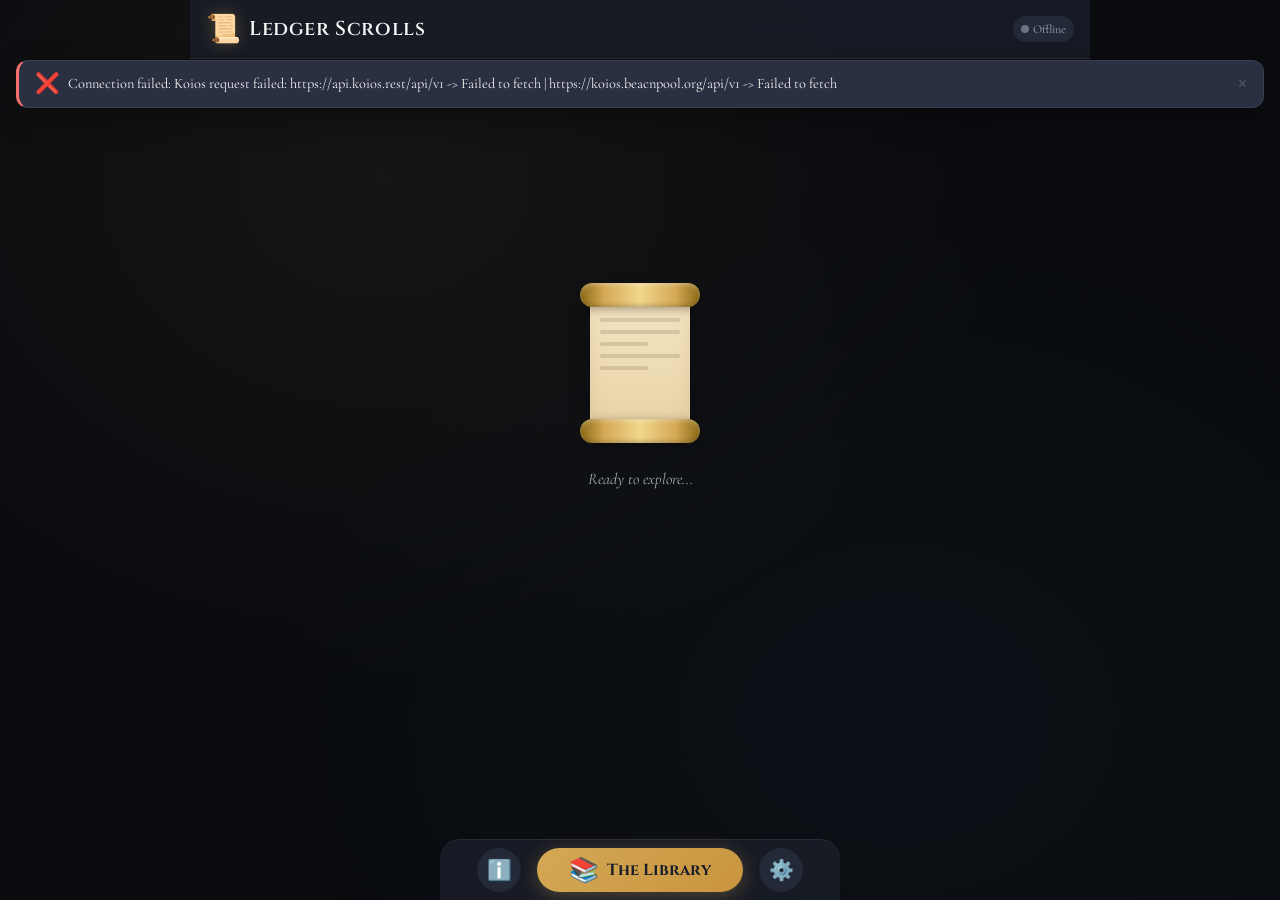
==== index.html @ 908ff8e0 "Merge pull request #8 from BEACNpool/claude/audit-ledger-scrolls-pgz8R Improve accessibility, UX pol" ====
<!DOCTYPE html>
<html lang="en">
<head>
    <meta charset="UTF-8">
    <meta name="viewport" content="width=device-width, initial-scale=1.0, user-scalable=no">
    <meta name="theme-color" content="#0a0c10">
    <meta name="apple-mobile-web-app-capable" content="yes">
    <meta name="apple-mobile-web-app-status-bar-style" content="black-translucent">
    <title>Ledger Scrolls</title>
    <link rel="preconnect" href="https://fonts.googleapis.com">
    <link rel="preconnect" href="https://fonts.gstatic.com" crossorigin>
    <link href="https://fonts.googleapis.com/css2?family=Cinzel:wght@400;600;700&family=Cormorant+Garamond:ital,wght@0,400;0,600;1,400&family=JetBrains+Mono:wght@400;500&display=swap" rel="stylesheet">
    <link rel="stylesheet" href="css/styles.css?v=mobile-3">
    <link rel="icon" href="data:image/svg+xml,<svg xmlns='http://www.w3.org/2000/svg' viewBox='0 0 100 100'><text y='.9em' font-size='90'>📜</text></svg>">
</head>
<body>
    <!-- Animated Background -->
    <div class="background-animation">
        <div class="particles" id="particles"></div>
        <div class="gradient-overlay"></div>
    </div>

    <!-- Main Application -->
    <div class="app-container">
        <!-- Compact Header -->
        <header class="header">
            <div class="logo-section" id="logoSection">
                <div class="logo-icon">📜</div>
                <div class="logo-text">
                    <h1>Ledger Scrolls</h1>
                </div>
            </div>
            <div class="connection-pill" id="connectionPill">
                <span class="status-dot disconnected" id="statusDot"></span>
                <span class="status-text" id="statusText">Offline</span>
            </div>
        </header>

        <!-- Main Viewer Area -->
        <main class="viewer-area">
            <!-- Scroll Title Bar (when viewing) -->
            <div class="scroll-title-bar" id="scrollTitleBar">
                <button class="btn-back" id="backBtn" aria-label="Go back">
                    <span>←</span>
                </button>
                <h2 id="viewerTitle">Select a Scroll</h2>
                <div class="title-actions">
                    <button class="btn-icon" id="downloadBtn" title="Download" aria-label="Download scroll" disabled>💾</button>
                    <button class="btn-icon" id="verifyBtn" title="Verify" aria-label="Verify integrity" disabled>🔐</button>
                </div>
            </div>

            <!-- Loading State with Scroll Animation -->
            <div class="viewer-loading" id="viewerLoading">
                <div class="scroll-animation">
                    <div class="scroll-paper">
                        <div class="scroll-content-preview">
                            <div class="scroll-line"></div>
                            <div class="scroll-line"></div>
                            <div class="scroll-line short"></div>
                            <div class="scroll-line"></div>
                            <div class="scroll-line short"></div>
                        </div>
                    </div>
                    <div class="scroll-roller top"></div>
                    <div class="scroll-roller bottom"></div>
                </div>
                <p class="loading-text" id="loadingText">Ready to explore...</p>
                
                <!-- Page Counter / Progress -->
                <div class="scroll-progress" id="scrollProgress">
                    <div class="progress-pages" id="progressPages">
                        <span class="current-page">0</span>
                        <span class="page-divider">/</span>
                        <span class="total-pages">0</span>
                    </div>
                    <div class="progress-track">
                        <div class="progress-fill" id="progressFill"></div>
                    </div>
                    <div class="progress-status" id="progressStatus">Waiting...</div>
                </div>
            </div>

            <!-- Content Display -->
            <div class="viewer-content" id="viewerContent">
                <!-- Content will be injected here -->
            </div>

            <!-- Scroll Metadata (collapsible) -->
            <div class="scroll-metadata" id="scrollMetadata">
                <div class="metadata-toggle" id="metadataToggle">
                    <span>Details</span>
                    <span class="toggle-arrow">▼</span>
                </div>
                <div class="metadata-content" id="metadataContent">
                    <!-- Metadata will be populated by JS -->
                </div>
            </div>
        </main>

        <!-- Bottom Navigation -->
        <nav class="bottom-nav">
            <button class="nav-btn nav-btn-secondary" id="aboutBtn" title="About" aria-label="About Ledger Scrolls">
                <span class="nav-icon">ℹ️</span>
            </button>
            <button class="nav-btn nav-btn-primary" id="libraryBtn">
                <span class="nav-icon">📚</span>
                <span class="nav-label">The Library</span>
            </button>
            <button class="nav-btn nav-btn-secondary" id="settingsBtn" title="Settings" aria-label="Open settings">
                <span class="nav-icon">⚙️</span>
            </button>
        </nav>
    </div>

    <!-- Library Drawer -->
    <div class="drawer" id="libraryDrawer">
        <div class="drawer-backdrop"></div>
        <div class="drawer-content">
            <div class="drawer-header">
                <h3>📚 The Library</h3>
                <button class="btn-icon drawer-close" data-close="libraryDrawer" aria-label="Close library">✕</button>
            </div>
            <div class="drawer-body">
                <!-- Search -->
                <div class="search-box">
                    <input type="text" class="search-input" id="searchScrolls" placeholder="Search scrolls..." aria-label="Search scrolls">
                </div>
                
                <!-- Categories -->
                <div class="category-chips" id="scrollCategories">
                    <!-- Categories will be populated by JS -->
                </div>
                
                <!-- Scroll List -->
                <div class="scroll-list" id="scrollGrid">
                    <!-- Scrolls will be populated by JS -->
                </div>
                
                <!-- Custom Scroll -->
                <button class="btn btn-outline btn-block" id="customScrollBtn">
                    🔧 Load Custom Scroll
                </button>
            </div>
        </div>
    </div>

    <!-- Settings Drawer -->
    <div class="drawer" id="settingsDrawer">
        <div class="drawer-backdrop"></div>
        <div class="drawer-content">
            <div class="drawer-header">
                <h3>⚙️ Settings</h3>
                <button class="btn-icon drawer-close" data-close="settingsDrawer" aria-label="Close settings">✕</button>
            </div>
            <div class="drawer-body">
                <!-- Connection (Koios-only) -->
                <div class="settings-section">
                    <h4>🔗 Connection</h4>
                    <p class="help-text">This viewer is <strong>Koios-first</strong> by design. No node/relay required.</p>
                </div>

                <!-- Blockfrost Failover (optional) -->
                <div class="settings-section" id="blockfrostSettings">
                    <h4>🔑 Blockfrost Failover (optional)</h4>
                    <div class="input-row">
                        <input type="password" id="apiKeyInput" placeholder="mainnetXXX...">
                        <button class="btn btn-sm" id="saveApiKey">Save</button>
                    </div>
                    <p class="help-text">Only used if Koios is unavailable or missing datum fields.</p>
                </div>

                <!-- Registry (DNS for Scrolls) -->
                <div class="settings-section">
                    <h4>📚 Registry (DNS for Scrolls)</h4>
                    <div class="form-group">
                        <label style="display:block; margin-bottom:6px; opacity:0.8;">Public Head (default)</label>
                        <input type="text" id="registryHeadInput" placeholder="<txhash>#<ix>" style="width:100%;" required />
                        <p class="help-text">This is the trust anchor. Forks are allowed — readers choose which head to follow.</p>
                    </div>
                    <div class="form-group">
                        <label style="display:block; margin-bottom:6px; opacity:0.8;">Private Heads (optional, one per line)</label>
                        <textarea id="privateHeadsInput" rows="3" placeholder="<txhash>#<ix>\n<txhash>#<ix>" style="width:100%; resize:vertical;"></textarea>
                        <p class="help-text">Private heads override public on name collisions. Perfect for company/private libraries.</p>
                    </div>
                    <button class="btn btn-primary btn-block" id="loadLibraryBtn">Confirm & Load Library</button>
                </div>

                <!-- Koios Proxy -->
                <div class="settings-section">
                    <h4>🛰️ Koios Proxy (optional)</h4>
                    <div class="input-row">
                        <input type="text" id="koiosProxyInput" placeholder="https://proxy.example.com/api/v1">
                        <button class="btn btn-sm" id="saveKoiosProxy">Save</button>
                    </div>
                    <p class="help-text" id="koiosProxyStatus">Current: (none)</p>
                </div>

                <!-- Theme -->
                <div class="settings-section">
                    <h4>🎨 Theme</h4>
                    <div class="theme-pills">
                        <button class="theme-pill active" data-theme="dark">🌙 Dark</button>
                        <button class="theme-pill" data-theme="light">☀️ Light</button>
                        <button class="theme-pill" data-theme="parchment">📜 Parchment</button>
                    </div>
                </div>
            </div>
        </div>
    </div>

    <!-- About Drawer -->
    <div class="drawer" id="aboutDrawer">
        <div class="drawer-backdrop"></div>
        <div class="drawer-content">
            <div class="drawer-header">
                <h3>📜 About</h3>
                <button class="btn-icon drawer-close" data-close="aboutDrawer" aria-label="Close about">✕</button>
            </div>
            <div class="drawer-body">
                <div class="about-hero">
                    <div class="about-icon">📜</div>
                    <h2>Ledger Scrolls</h2>
                    <p class="about-tagline">A Library That Cannot Burn</p>
                </div>
                
                <blockquote class="philosophy-quote">
                    "In the digital age, true knowledge must be unstoppable."
                </blockquote>
                
                <div class="about-section">
                    <h4>What is this?</h4>
                    <p>A viewer for <strong>immutable documents</strong> stored on the Cardano blockchain. Once published, scrolls exist forever—as long as Cardano exists.</p>
                </div>
                
                <div class="about-section">
                    <h4>Design Principles</h4>
                    <ul class="check-list">
                        <li>✅ No chain indexing required</li>
                        <li>✅ No centralized gatekeepers</li>
                        <li>✅ No "download the whole chain"</li>
                        <li>✅ Forever-readable by design</li>
                    </ul>
                </div>
                
                <div class="about-section">
                    <h4>🎬 Featured</h4>
                    <p><a href="first-video.html" style="color: var(--color-accent-primary);">The First Video on Cardano</a> — Watch history unfold as the first video stored entirely on-chain plays in your browser.</p>
                </div>
                
                <div class="about-section">
                    <h4>⚖️ The Constitution</h4>
                    <p><a href="constitution.html" style="color: var(--color-accent-primary);">Read the Cardano Constitution</a> — The founding governance document, fetched directly from on-chain storage and cryptographically verified.</p>
                </div>
                
                <div class="about-section">
                    <h4>📖 The Holy Bible</h4>
                    <p><a href="bible.html" style="color: var(--color-accent-primary);">Read the Sacred Scripture</a> — The complete World English Bible: 66 books, 1,189 chapters — ~3,500 years of history preserved forever on-chain.</p>
                </div>
                
                <div class="about-footer">
                    <p>Built with ❤️ by <a href="https://x.com/BEACNpool" target="_blank">@BEACNpool</a></p>
                    <p><a href="https://github.com/BEACNpool/ledger-scrolls" target="_blank">GitHub</a> • MIT License</p>
                    <p style="margin-top: 12px; font-size: 0.7rem;"><a href="preview.html" style="color: var(--color-text-muted); opacity: 0.45; text-decoration: none;" title="Experimental — Requires Blockfrost API Key">🧪 Preview Testnet</a></p>
                </div>
            </div>
        </div>
    </div>

    <!-- Custom Scroll Modal -->
    <div class="modal" id="customScrollModal">
        <div class="modal-backdrop"></div>
        <div class="modal-content">
            <div class="modal-header">
                <h3>🔧 Load Custom Scroll</h3>
                <button class="btn-icon modal-close" data-close="customScrollModal" aria-label="Close">✕</button>
            </div>
            <div class="modal-body">
                <div class="tabs">
                    <button class="tab-btn active" data-tab="standard">Standard</button>
                    <button class="tab-btn" data-tab="legacy">Legacy</button>
                </div>
                
                <div class="tab-content active" id="tab-standard">
                    <div class="form-group">
                        <label>Lock Address</label>
                        <input type="text" id="customLockAddr" placeholder="addr1...">
                    </div>
                    <div class="form-group">
                        <label>Transaction Input (txhash#index)</label>
                        <input type="text" id="customTxIn" placeholder="abc123...#0">
                    </div>
                    <div class="form-row">
                        <div class="form-group">
                            <label>Content Type</label>
                            <select id="customContentType">
                                <option value="image/png">Image (PNG)</option>
                                <option value="image/jpeg">Image (JPEG)</option>
                                <option value="text/html">HTML</option>
                                <option value="text/plain">Plain Text</option>
                                <option value="application/pdf">PDF</option>
                                <option value="video/mp4">Video (MP4)</option>
                            </select>
                        </div>
                        <div class="form-group">
                            <label>Codec</label>
                            <select id="customCodec">
                                <option value="none">None</option>
                                <option value="gzip">Gzip</option>
                            </select>
                        </div>
                    </div>
                    <div class="form-group">
                        <label>Expected SHA256 (optional)</label>
                        <input type="text" id="customSha256" placeholder="abc123...">
                    </div>
                </div>
                
                <div class="tab-content" id="tab-legacy">
                    <div class="form-group">
                        <label>Policy ID</label>
                        <input type="text" id="customPolicyId" placeholder="abc123...">
                    </div>
                    <div class="form-row">
                        <div class="form-group">
                            <label>Content Type</label>
                            <select id="customLegacyContentType">
                                <option value="text/html">HTML</option>
                                <option value="text/plain">Plain Text</option>
                                <option value="application/pdf">PDF</option>
                                <option value="video/mp4">Video (MP4)</option>
                            </select>
                        </div>
                        <div class="form-group">
                            <label>Codec</label>
                            <select id="customLegacyCodec">
                                <option value="gzip">Gzip</option>
                                <option value="none">None</option>
                            </select>
                        </div>
                    </div>
                </div>
                
                <button class="btn btn-primary btn-block" id="loadCustomScroll">Load Scroll</button>
            </div>
        </div>
    </div>

    <!-- Verification Modal -->
    <div class="modal" id="verifyModal">
        <div class="modal-backdrop"></div>
        <div class="modal-content">
            <div class="modal-header">
                <h3>🔐 Verification</h3>
                <button class="btn-icon modal-close" data-close="verifyModal" aria-label="Close">✕</button>
            </div>
            <div class="modal-body">
                <div class="verification-result" id="verificationResult">
                    <!-- Populated by JS -->
                </div>
            </div>
        </div>
    </div>

    <!-- Toast Container -->
    <div class="toast-container" id="toastContainer"></div>

    <!-- Scripts -->
    <script src="js/lib/pako.min.js?v=mobile-3"></script>
    <script src="js/lib/cbor.min.js?v=mobile-3"></script>
    <script src="js/scrolls.js?v=mobile-3"></script>
    <script src="js/blockchain.js?v=mobile-3"></script>
    <script src="js/reconstruct.js?v=mobile-3"></script>
    <script>
        window.LS_DEFAULT_MODE = 'koios';
    </script>
    <script src="js/app.js?v=mobile-3"></script>
</body>
</html>
---- css/styles.css ----
/* ==========================================================================
   Ledger Scrolls - Mobile-First Styles
   "A Library That Cannot Burn"
   ========================================================================== */

/* --------------------------------------------------------------------------
   CSS Custom Properties
   -------------------------------------------------------------------------- */
:root {
    /* Dark Theme (Default) */
    --color-bg-deep: #0a0c10;
    --color-bg-primary: #12151c;
    --color-bg-secondary: #1a1e28;
    --color-bg-tertiary: #242938;
    --color-bg-elevated: #2a3042;
    
    /* Glass Effect */
    --glass-bg: rgba(26, 30, 40, 0.85);
    --glass-border: rgba(255, 255, 255, 0.08);
    --glass-shadow: 0 8px 32px rgba(0, 0, 0, 0.4);
    --glass-blur: blur(20px);
    
    /* Accent Colors */
    --color-accent-primary: #d4a855;
    --color-accent-secondary: #c9943e;
    --color-accent-tertiary: #f0d78c;
    --color-accent-glow: rgba(212, 168, 85, 0.3);
    
    /* Semantic */
    --color-success: #4ade80;
    --color-warning: #fbbf24;
    --color-error: #f87171;
    --color-info: #60a5fa;
    
    /* Text */
    --color-text-primary: #f5f5f5;
    --color-text-secondary: #a0a8b8;
    --color-text-muted: #6b7280;
    
    /* Typography */
    --font-display: 'Cinzel', serif;
    --font-body: 'Cormorant Garamond', serif;
    --font-mono: 'JetBrains Mono', monospace;
    
    /* Spacing */
    --space-xs: 0.25rem;
    --space-sm: 0.5rem;
    --space-md: 1rem;
    --space-lg: 1.5rem;
    --space-xl: 2rem;
    
    /* Radius */
    --radius-sm: 8px;
    --radius-md: 12px;
    --radius-lg: 20px;
    --radius-full: 9999px;
    
    /* Transitions */
    --transition-fast: 150ms ease;
    --transition-base: 250ms ease;
    --transition-slow: 400ms ease;
    
    /* Safe areas for notched phones */
    --safe-top: env(safe-area-inset-top, 0px);
    --safe-bottom: env(safe-area-inset-bottom, 0px);
}

/* Light Theme */
[data-theme="light"] {
    --color-bg-deep: #f8f9fc;
    --color-bg-primary: #ffffff;
    --color-bg-secondary: #f3f4f6;
    --color-bg-tertiary: #e5e7eb;
    --color-bg-elevated: #ffffff;
    --glass-bg: rgba(255, 255, 255, 0.9);
    --glass-border: rgba(0, 0, 0, 0.08);
    --glass-shadow: 0 8px 32px rgba(0, 0, 0, 0.1);
    --color-text-primary: #1f2937;
    --color-text-secondary: #4b5563;
    --color-text-muted: #9ca3af;
    --color-accent-primary: #b8860b;
    --color-accent-secondary: #9a7209;
}

/* Parchment Theme */
[data-theme="parchment"] {
    --color-bg-deep: #f4e4c1;
    --color-bg-primary: #faf3e3;
    --color-bg-secondary: #efe5d0;
    --color-bg-tertiary: #e5d9c3;
    --color-bg-elevated: #fff8eb;
    --glass-bg: rgba(250, 243, 227, 0.9);
    --glass-border: rgba(139, 90, 43, 0.15);
    --glass-shadow: 0 8px 32px rgba(139, 90, 43, 0.15);
    --color-text-primary: #3d2914;
    --color-text-secondary: #5c4a32;
    --color-text-muted: #8b7355;
    --color-accent-primary: #8b4513;
    --color-accent-secondary: #6b3410;
    --color-accent-tertiary: #d4a855;
}

/* --------------------------------------------------------------------------
   Reset & Base
   -------------------------------------------------------------------------- */
*, *::before, *::after {
    box-sizing: border-box;
    margin: 0;
    padding: 0;
}

html {
    font-size: 16px;
    scroll-behavior: smooth;
    -webkit-tap-highlight-color: transparent;
}

body {
    font-family: var(--font-body);
    font-size: 1rem;
    line-height: 1.5;
    color: var(--color-text-primary);
    background: var(--color-bg-deep);
    min-height: 100vh;
    min-height: 100dvh;
    overflow-x: hidden;
    overscroll-behavior: none;
}

/* --------------------------------------------------------------------------
   Background Animation
   -------------------------------------------------------------------------- */
.background-animation {
    position: fixed;
    inset: 0;
    z-index: -1;
    pointer-events: none;
}

.particles {
    position: absolute;
    width: 100%;
    height: 100%;
    overflow: hidden;
}

.particle {
    position: absolute;
    width: 3px;
    height: 3px;
    background: var(--color-accent-primary);
    border-radius: 50%;
    opacity: 0;
    animation: float-particle 20s infinite;
}

@keyframes float-particle {
    0% { opacity: 0; transform: translateY(100vh) scale(0); }
    10% { opacity: 0.4; }
    90% { opacity: 0.4; }
    100% { opacity: 0; transform: translateY(-100px) scale(1); }
}

.gradient-overlay {
    position: absolute;
    width: 100%;
    height: 100%;
    background: 
        radial-gradient(ellipse at 30% 20%, rgba(212, 168, 85, 0.06) 0%, transparent 50%),
        radial-gradient(ellipse at 70% 80%, rgba(100, 130, 180, 0.04) 0%, transparent 50%);
}

/* --------------------------------------------------------------------------
   App Container
   -------------------------------------------------------------------------- */
.app-container {
    display: flex;
    flex-direction: column;
    min-height: 100vh;
    min-height: 100dvh;
    padding-top: var(--safe-top);
    padding-bottom: calc(70px + var(--safe-bottom));
}

/* --------------------------------------------------------------------------
   Header
   -------------------------------------------------------------------------- */
.header {
    display: flex;
    justify-content: space-between;
    align-items: center;
    padding: var(--space-sm) var(--space-md);
    background: var(--glass-bg);
    backdrop-filter: var(--glass-blur);
    -webkit-backdrop-filter: var(--glass-blur);
    border-bottom: 1px solid var(--glass-border);
    position: sticky;
    top: var(--safe-top);
    z-index: 100;
}

.logo-section {
    display: flex;
    align-items: center;
    gap: var(--space-sm);
    cursor: pointer;
}

.logo-icon {
    font-size: 1.75rem;
    filter: drop-shadow(0 0 8px var(--color-accent-glow));
    animation: gentle-pulse 4s ease-in-out infinite;
}

@keyframes gentle-pulse {
    0%, 100% { transform: scale(1); }
    50% { transform: scale(1.05); }
}

.logo-text h1 {
    font-family: var(--font-display);
    font-size: 1.25rem;
    font-weight: 600;
    letter-spacing: 0.03em;
}

.connection-pill {
    display: flex;
    align-items: center;
    gap: var(--space-xs);
    padding: var(--space-xs) var(--space-sm);
    background: var(--color-bg-tertiary);
    border-radius: var(--radius-full);
    font-size: 0.75rem;
    cursor: pointer;
}

.status-dot {
    width: 8px;
    height: 8px;
    border-radius: 50%;
    transition: all var(--transition-base);
}

.status-dot.disconnected { background: var(--color-text-muted); }
.status-dot.connecting {
    background: var(--color-warning);
    animation: pulse-dot 1.5s ease-in-out infinite;
}
.status-dot.connected {
    background: var(--color-success);
    box-shadow: 0 0 8px rgba(74, 222, 128, 0.5);
}

@keyframes pulse-dot {
    0%, 100% { opacity: 1; }
    50% { opacity: 0.4; }
}

.status-text {
    color: var(--color-text-secondary);
}

/* --------------------------------------------------------------------------
   Viewer Area
   -------------------------------------------------------------------------- */
.viewer-area {
    flex: 1;
    display: flex;
    flex-direction: column;
    padding: var(--space-md);
    overflow-y: auto;
}

/* Scroll Title Bar */
.scroll-title-bar {
    display: none;
    align-items: center;
    gap: var(--space-sm);
    margin-bottom: var(--space-md);
    padding: var(--space-sm);
    background: var(--glass-bg);
    backdrop-filter: var(--glass-blur);
    border-radius: var(--radius-md);
}

.scroll-title-bar.active {
    display: flex;
}

.btn-back {
    width: 36px;
    height: 36px;
    display: flex;
    align-items: center;
    justify-content: center;
    background: var(--color-bg-tertiary);
    border: none;
    border-radius: var(--radius-sm);
    color: var(--color-text-primary);
    font-size: 1.25rem;
    cursor: pointer;
    transition: all var(--transition-fast);
}

.btn-back:active {
    transform: scale(0.95);
    background: var(--color-bg-elevated);
}

.scroll-title-bar h2 {
    flex: 1;
    font-family: var(--font-display);
    font-size: 1rem;
    font-weight: 600;
    overflow: hidden;
    text-overflow: ellipsis;
    white-space: nowrap;
}

.title-actions {
    display: flex;
    gap: var(--space-xs);
}

/* --------------------------------------------------------------------------
   Loading State - Scroll Animation
   -------------------------------------------------------------------------- */
.viewer-loading {
    flex: 1;
    display: flex;
    flex-direction: column;
    align-items: center;
    justify-content: center;
    text-align: center;
    padding: var(--space-xl);
}

.viewer-loading.hidden {
    display: none;
}

/* Animated Scroll */
.scroll-animation {
    position: relative;
    width: 120px;
    height: 160px;
    margin-bottom: var(--space-lg);
}

.scroll-paper {
    position: absolute;
    top: 20px;
    left: 10px;
    right: 10px;
    bottom: 20px;
    background: linear-gradient(180deg, #f4e4c1 0%, #e8d4a8 100%);
    border-radius: 4px;
    overflow: hidden;
    box-shadow: 
        inset 0 0 20px rgba(139, 90, 43, 0.1),
        0 4px 20px rgba(0, 0, 0, 0.3);
}

.scroll-content-preview {
    padding: 15px 10px;
    display: flex;
    flex-direction: column;
    gap: 8px;
}

.scroll-line {
    height: 4px;
    background: rgba(60, 40, 20, 0.15);
    border-radius: 2px;
    animation: scroll-read 2s ease-in-out infinite;
}

.scroll-line.short {
    width: 60%;
}

.scroll-line:nth-child(1) { animation-delay: 0s; }
.scroll-line:nth-child(2) { animation-delay: 0.2s; }
.scroll-line:nth-child(3) { animation-delay: 0.4s; }
.scroll-line:nth-child(4) { animation-delay: 0.6s; }
.scroll-line:nth-child(5) { animation-delay: 0.8s; }

@keyframes scroll-read {
    0%, 100% { opacity: 0.3; transform: scaleX(1); }
    50% { opacity: 1; transform: scaleX(1.02); background: rgba(212, 168, 85, 0.4); }
}

.scroll-roller {
    position: absolute;
    left: 0;
    right: 0;
    height: 24px;
    background: linear-gradient(90deg, 
        #8b6914 0%, 
        #d4a855 20%, 
        #f0d78c 50%, 
        #d4a855 80%, 
        #8b6914 100%
    );
    border-radius: 12px;
    box-shadow: 
        0 2px 8px rgba(0, 0, 0, 0.3),
        inset 0 -2px 4px rgba(0, 0, 0, 0.2),
        inset 0 2px 4px rgba(255, 255, 255, 0.3);
}

.scroll-roller.top {
    top: 0;
    animation: roller-spin 3s linear infinite;
}

.scroll-roller.bottom {
    bottom: 0;
    animation: roller-spin 3s linear infinite reverse;
}

@keyframes roller-spin {
    0% { background-position: 0 0; }
    100% { background-position: 100px 0; }
}

/* Loading is active state */
.viewer-loading.loading .scroll-animation {
    animation: scroll-unfurl 1s ease-out forwards;
}

@keyframes scroll-unfurl {
    0% { transform: scaleY(0.3); opacity: 0.5; }
    100% { transform: scaleY(1); opacity: 1; }
}

.loading-text {
    font-family: var(--font-body);
    font-size: 1rem;
    font-style: italic;
    color: var(--color-text-secondary);
    margin-bottom: var(--space-md);
    min-height: 1.5em;
}

/* Progress Section */
.scroll-progress {
    width: 100%;
    max-width: 280px;
    opacity: 0;
    transition: opacity var(--transition-base);
}

.scroll-progress.active {
    opacity: 1;
}

.progress-pages {
    display: flex;
    justify-content: center;
    align-items: baseline;
    gap: 4px;
    margin-bottom: var(--space-sm);
    font-family: var(--font-mono);
}

.current-page {
    font-size: 2rem;
    font-weight: 600;
    color: var(--color-accent-primary);
    text-shadow: 0 0 20px var(--color-accent-glow);
    transition: all var(--transition-fast);
}

.current-page.pulse {
    animation: page-pulse 0.3s ease;
}

@keyframes page-pulse {
    0%, 100% { transform: scale(1); }
    50% { transform: scale(1.2); }
}

.page-divider {
    color: var(--color-text-muted);
    font-size: 1.25rem;
}

.total-pages {
    color: var(--color-text-secondary);
    font-size: 1.25rem;
}

.progress-track {
    height: 6px;
    background: var(--color-bg-tertiary);
    border-radius: var(--radius-full);
    overflow: hidden;
    margin-bottom: var(--space-sm);
}

.progress-fill {
    height: 100%;
    width: 0%;
    background: linear-gradient(90deg, var(--color-accent-secondary), var(--color-accent-primary), var(--color-accent-tertiary));
    border-radius: var(--radius-full);
    transition: width var(--transition-fast);
    position: relative;
}

.progress-fill::after {
    content: '';
    position: absolute;
    top: 0;
    left: 0;
    right: 0;
    bottom: 0;
    background: linear-gradient(90deg, transparent, rgba(255,255,255,0.3), transparent);
    animation: shimmer 1.5s infinite;
}

@keyframes shimmer {
    0% { transform: translateX(-100%); }
    100% { transform: translateX(100%); }
}

.progress-status {
    font-size: 0.8rem;
    color: var(--color-text-muted);
    text-align: center;
}

/* --------------------------------------------------------------------------
   Viewer Content
   -------------------------------------------------------------------------- */
.viewer-content {
    display: none;
    flex-direction: column;
    gap: var(--space-md);
}

.viewer-content.active {
    display: flex;
    flex: 1;
}

.viewer-content img {
    max-width: 100%;
    height: auto;
    border-radius: var(--radius-md);
    box-shadow: 0 4px 20px rgba(0, 0, 0, 0.3);
}

.viewer-content video {
    width: 100%;
    max-height: 60vh;
    border-radius: var(--radius-md);
    background: #000;
}

.viewer-content pre,
.viewer-content .text-content {
    padding: var(--space-md);
    background: var(--color-bg-tertiary);
    border-radius: var(--radius-md);
    font-family: var(--font-mono);
    font-size: 0.85rem;
    line-height: 1.6;
    overflow-x: auto;
    white-space: pre-wrap;
    word-break: break-word;
    max-height: 60vh;
    overflow-y: auto;
}

.viewer-content iframe {
    width: 100%;
    height: 60vh;
    border: none;
    border-radius: var(--radius-md);
    background: white;
}

/* --------------------------------------------------------------------------
   Metadata
   -------------------------------------------------------------------------- */
.scroll-metadata {
    display: none;
    margin-top: auto;
    padding-top: var(--space-md);
}

.scroll-metadata.active {
    display: block;
}

.metadata-toggle {
    display: flex;
    justify-content: space-between;
    align-items: center;
    padding: var(--space-sm) var(--space-md);
    background: var(--color-bg-tertiary);
    border-radius: var(--radius-md);
    cursor: pointer;
    font-weight: 600;
    font-size: 0.9rem;
}

.toggle-arrow {
    transition: transform var(--transition-fast);
    font-size: 0.75rem;
}

.scroll-metadata.collapsed .toggle-arrow {
    transform: rotate(-90deg);
}

.metadata-content {
    padding: var(--space-md);
    background: var(--color-bg-secondary);
    border-radius: 0 0 var(--radius-md) var(--radius-md);
    margin-top: -4px;
    overflow: hidden;
    transition: max-height var(--transition-base);
}

.scroll-metadata.collapsed .metadata-content {
    display: none;
}

.metadata-grid {
    display: grid;
    grid-template-columns: 1fr;
    gap: var(--space-sm);
}

.metadata-item {
    display: flex;
    flex-direction: column;
    gap: 2px;
}

.metadata-label {
    font-size: 0.7rem;
    font-weight: 600;
    text-transform: uppercase;
    letter-spacing: 0.05em;
    color: var(--color-text-muted);
}

.metadata-value {
    font-family: var(--font-mono);
    font-size: 0.8rem;
    color: var(--color-text-primary);
    word-break: break-all;
}

.metadata-value.hash {
    font-size: 0.7rem;
    color: var(--color-accent-primary);
}

/* --------------------------------------------------------------------------
   Bottom Navigation
   -------------------------------------------------------------------------- */
.bottom-nav {
    position: fixed;
    bottom: 0;
    left: 0;
    right: 0;
    display: flex;
    justify-content: center;
    align-items: center;
    gap: var(--space-md);
    padding: var(--space-sm) var(--space-md);
    padding-bottom: calc(var(--space-sm) + var(--safe-bottom));
    background: var(--glass-bg);
    backdrop-filter: var(--glass-blur);
    -webkit-backdrop-filter: var(--glass-blur);
    border-top: 1px solid var(--glass-border);
    z-index: 200;
}

.nav-btn {
    display: flex;
    align-items: center;
    justify-content: center;
    background: transparent;
    border: none;
    color: var(--color-text-secondary);
    cursor: pointer;
    transition: all var(--transition-fast);
}

.nav-btn:active {
    transform: scale(0.95);
}

/* Secondary buttons (About, Settings) - small icon only */
.nav-btn-secondary {
    width: 44px;
    height: 44px;
    border-radius: var(--radius-full);
    background: var(--color-bg-tertiary);
}

.nav-btn-secondary .nav-icon {
    font-size: 1.25rem;
}

.nav-btn-secondary .nav-label {
    display: none;
}

/* Primary button (The Library) - large and prominent */
.nav-btn-primary {
    flex-direction: row;
    gap: var(--space-sm);
    padding: var(--space-sm) var(--space-xl);
    background: linear-gradient(135deg, var(--color-accent-primary), var(--color-accent-secondary));
    color: #1a1e28;
    border-radius: var(--radius-full);
    font-weight: 600;
    box-shadow: 0 4px 20px var(--color-accent-glow);
}

.nav-btn-primary:active {
    box-shadow: 0 2px 10px var(--color-accent-glow);
}

.nav-btn-primary .nav-icon {
    font-size: 1.5rem;
}

.nav-btn-primary .nav-label {
    font-size: 1rem;
    font-weight: 700;
    font-family: var(--font-display);
}

/* --------------------------------------------------------------------------
   Drawer (Bottom Sheet)
   -------------------------------------------------------------------------- */
.drawer {
    display: none;
    position: fixed;
    inset: 0;
    z-index: 300;
}

.drawer.active {
    display: block;
}

.drawer-backdrop {
    position: absolute;
    inset: 0;
    background: rgba(0, 0, 0, 0.6);
    backdrop-filter: blur(4px);
    animation: fade-in 0.2s ease;
}

@keyframes fade-in {
    from { opacity: 0; }
    to { opacity: 1; }
}

.drawer-content {
    position: absolute;
    bottom: 0;
    left: 0;
    right: 0;
    max-height: 85vh;
    background: var(--color-bg-primary);
    border-radius: var(--radius-lg) var(--radius-lg) 0 0;
    display: flex;
    flex-direction: column;
    animation: slide-up 0.3s ease;
    padding-bottom: var(--safe-bottom);
}

@keyframes slide-up {
    from { transform: translateY(100%); }
    to { transform: translateY(0); }
}

.drawer-header {
    display: flex;
    justify-content: space-between;
    align-items: center;
    padding: var(--space-md) var(--space-lg);
    border-bottom: 1px solid var(--glass-border);
    flex-shrink: 0;
}

.drawer-header::before {
    content: '';
    position: absolute;
    top: 8px;
    left: 50%;
    transform: translateX(-50%);
    width: 40px;
    height: 4px;
    background: var(--color-bg-tertiary);
    border-radius: var(--radius-full);
}

.drawer-header h3 {
    font-family: var(--font-display);
    font-size: 1.1rem;
}

.drawer-body {
    flex: 1;
    overflow-y: auto;
    padding: var(--space-md) var(--space-lg);
    -webkit-overflow-scrolling: touch;
}

/* --------------------------------------------------------------------------
   Library Drawer
   -------------------------------------------------------------------------- */
.search-box {
    margin-bottom: var(--space-md);
}

.search-input {
    width: 100%;
    padding: var(--space-sm) var(--space-md);
    font-family: var(--font-body);
    font-size: 1rem;
    color: var(--color-text-primary);
    background: var(--color-bg-tertiary);
    border: 1px solid var(--glass-border);
    border-radius: var(--radius-full);
    outline: none;
    transition: all var(--transition-base);
}

.search-input:focus {
    border-color: var(--color-accent-primary);
    box-shadow: 0 0 0 3px var(--color-accent-glow);
}

.search-input::placeholder {
    color: var(--color-text-muted);
}

.category-chips {
    display: flex;
    gap: var(--space-sm);
    overflow-x: auto;
    padding-bottom: var(--space-sm);
    margin-bottom: var(--space-md);
    -webkit-overflow-scrolling: touch;
    scrollbar-width: none;
}

.category-chips::-webkit-scrollbar {
    display: none;
}

.category-chip {
    flex-shrink: 0;
    padding: var(--space-xs) var(--space-md);
    font-family: var(--font-body);
    font-size: 0.85rem;
    color: var(--color-text-secondary);
    background: var(--color-bg-tertiary);
    border: 1px solid transparent;
    border-radius: var(--radius-full);
    cursor: pointer;
    transition: all var(--transition-fast);
    white-space: nowrap;
}

.category-chip:active {
    transform: scale(0.97);
}

.category-chip.active {
    color: var(--color-text-primary);
    background: var(--color-bg-elevated);
    border-color: var(--color-accent-primary);
}

.scroll-list {
    display: flex;
    flex-direction: column;
    gap: var(--space-sm);
    margin-bottom: var(--space-md);
}

.scroll-item {
    display: flex;
    align-items: center;
    gap: var(--space-md);
    padding: var(--space-md);
    background: var(--color-bg-secondary);
    border: 1px solid var(--glass-border);
    border-radius: var(--radius-md);
    cursor: pointer;
    transition: all var(--transition-fast);
}

.scroll-item:active {
    transform: scale(0.98);
    background: var(--color-bg-tertiary);
}

.scroll-item-icon {
    font-size: 2rem;
    flex-shrink: 0;
}

.scroll-item-info {
    flex: 1;
    min-width: 0;
}

.scroll-item-title {
    font-family: var(--font-display);
    font-size: 0.95rem;
    font-weight: 600;
    margin-bottom: 2px;
    line-height: 1.3;
    /* Allow wrapping on mobile for long titles */
}

.scroll-item-meta {
    display: flex;
    align-items: center;
    gap: var(--space-sm);
    font-size: 0.75rem;
    color: var(--color-text-muted);
}

.scroll-item-type {
    padding: 2px 6px;
    font-size: 0.65rem;
    font-weight: 600;
    text-transform: uppercase;
    color: var(--color-accent-primary);
    background: rgba(212, 168, 85, 0.15);
    border-radius: var(--radius-sm);
}

/* --------------------------------------------------------------------------
   Settings Drawer
   -------------------------------------------------------------------------- */
.settings-section {
    margin-bottom: var(--space-xl);
}

.settings-section h4 {
    font-family: var(--font-display);
    font-size: 0.95rem;
    margin-bottom: var(--space-md);
}

.toggle-group {
    display: flex;
    flex-direction: column;
    gap: var(--space-sm);
    margin-bottom: var(--space-md);
}

.toggle-option {
    display: flex;
    align-items: center;
    gap: var(--space-md);
    padding: var(--space-md);
    background: var(--color-bg-secondary);
    border: 1px solid var(--glass-border);
    border-radius: var(--radius-md);
    cursor: pointer;
    transition: all var(--transition-fast);
}

.toggle-option:has(input:checked) {
    border-color: var(--color-accent-primary);
}

.toggle-option input {
    width: 18px;
    height: 18px;
    accent-color: var(--color-accent-primary);
}

.toggle-label {
    display: flex;
    flex-direction: column;
}

.toggle-label strong {
    font-size: 0.95rem;
}

.toggle-label small {
    font-size: 0.8rem;
    color: var(--color-text-muted);
}

.input-row {
    display: flex;
    gap: var(--space-sm);
}

.input-row input {
    flex: 1;
    padding: var(--space-sm) var(--space-md);
    font-family: var(--font-mono);
    font-size: 0.9rem;
    color: var(--color-text-primary);
    background: var(--color-bg-secondary);
    border: 1px solid var(--glass-border);
    border-radius: var(--radius-md);
    outline: none;
}

.input-row input:focus {
    border-color: var(--color-accent-primary);
}

.help-text {
    margin-top: var(--space-sm);
    font-size: 0.8rem;
    color: var(--color-text-muted);
}

.help-text a {
    color: var(--color-accent-primary);
}

.theme-pills {
    display: flex;
    gap: var(--space-sm);
}

.theme-pill {
    flex: 1;
    padding: var(--space-sm);
    font-family: var(--font-body);
    font-size: 0.85rem;
    color: var(--color-text-secondary);
    background: var(--color-bg-secondary);
    border: 1px solid var(--glass-border);
    border-radius: var(--radius-md);
    cursor: pointer;
    transition: all var(--transition-fast);
}

.theme-pill:active {
    transform: scale(0.97);
}

.theme-pill.active {
    color: var(--color-text-primary);
    border-color: var(--color-accent-primary);
}

/* --------------------------------------------------------------------------
   About Drawer
   -------------------------------------------------------------------------- */
.about-hero {
    text-align: center;
    padding: var(--space-lg) 0;
}

.about-icon {
    font-size: 4rem;
    margin-bottom: var(--space-sm);
}

.about-hero h2 {
    font-family: var(--font-display);
    font-size: 1.5rem;
    margin-bottom: var(--space-xs);
}

.about-tagline {
    color: var(--color-text-secondary);
    font-style: italic;
}

.philosophy-quote {
    font-family: var(--font-body);
    font-size: 1.1rem;
    font-style: italic;
    text-align: center;
    padding: var(--space-md);
    margin: var(--space-lg) 0;
    color: var(--color-accent-tertiary);
    border-left: 3px solid var(--color-accent-primary);
    background: rgba(212, 168, 85, 0.1);
    border-radius: 0 var(--radius-md) var(--radius-md) 0;
}

.about-section {
    margin-bottom: var(--space-lg);
}

.about-section h4 {
    font-family: var(--font-display);
    font-size: 1rem;
    margin-bottom: var(--space-sm);
}

.about-section p {
    color: var(--color-text-secondary);
    line-height: 1.6;
}

.check-list {
    list-style: none;
    display: flex;
    flex-direction: column;
    gap: var(--space-xs);
}

.check-list li {
    padding: var(--space-xs) 0;
    color: var(--color-text-secondary);
}

.about-footer {
    text-align: center;
    padding-top: var(--space-lg);
    border-top: 1px solid var(--glass-border);
    color: var(--color-text-muted);
    font-size: 0.9rem;
}

.about-footer a {
    color: var(--color-accent-primary);
}

/* --------------------------------------------------------------------------
   Modal
   -------------------------------------------------------------------------- */
.modal {
    display: none;
    position: fixed;
    inset: 0;
    z-index: 400;
    align-items: center;
    justify-content: center;
    padding: var(--space-md);
}

.modal.active {
    display: flex;
}

.modal-backdrop {
    position: absolute;
    inset: 0;
    background: rgba(0, 0, 0, 0.7);
    backdrop-filter: blur(4px);
}

.modal-content {
    position: relative;
    width: 100%;
    max-width: 400px;
    max-height: 80vh;
    background: var(--color-bg-primary);
    border-radius: var(--radius-lg);
    overflow: hidden;
    animation: modal-enter 0.3s ease;
}

@keyframes modal-enter {
    from { opacity: 0; transform: scale(0.95) translateY(20px); }
    to { opacity: 1; transform: scale(1) translateY(0); }
}

.modal-header {
    display: flex;
    justify-content: space-between;
    align-items: center;
    padding: var(--space-md) var(--space-lg);
    border-bottom: 1px solid var(--glass-border);
}

.modal-header h3 {
    font-family: var(--font-display);
    font-size: 1.1rem;
}

.modal-body {
    padding: var(--space-lg);
    overflow-y: auto;
    max-height: 60vh;
}

/* --------------------------------------------------------------------------
   Tabs
   -------------------------------------------------------------------------- */
.tabs {
    display: flex;
    gap: var(--space-sm);
    margin-bottom: var(--space-md);
}

.tab-btn {
    flex: 1;
    padding: var(--space-sm);
    font-family: var(--font-body);
    font-size: 0.9rem;
    color: var(--color-text-secondary);
    background: var(--color-bg-secondary);
    border: 1px solid var(--glass-border);
    border-radius: var(--radius-md);
    cursor: pointer;
    transition: all var(--transition-fast);
}

.tab-btn.active {
    color: var(--color-text-primary);
    border-color: var(--color-accent-primary);
}

.tab-content {
    display: none;
}

.tab-content.active {
    display: block;
}

/* --------------------------------------------------------------------------
   Form Elements
   -------------------------------------------------------------------------- */
.form-group {
    margin-bottom: var(--space-md);
}

.form-group label {
    display: block;
    margin-bottom: var(--space-xs);
    font-size: 0.85rem;
    font-weight: 600;
    color: var(--color-text-secondary);
}

.form-group input,
.form-group select {
    width: 100%;
    padding: var(--space-sm) var(--space-md);
    font-family: var(--font-mono);
    font-size: 0.9rem;
    color: var(--color-text-primary);
    background: var(--color-bg-secondary);
    border: 1px solid var(--glass-border);
    border-radius: var(--radius-md);
    outline: none;
}

.form-group input:focus,
.form-group select:focus {
    border-color: var(--color-accent-primary);
}

.form-row {
    display: grid;
    grid-template-columns: 1fr 1fr;
    gap: var(--space-md);
}

/* --------------------------------------------------------------------------
   Buttons
   -------------------------------------------------------------------------- */
.btn {
    display: inline-flex;
    align-items: center;
    justify-content: center;
    gap: var(--space-sm);
    padding: var(--space-sm) var(--space-md);
    font-family: var(--font-body);
    font-size: 1rem;
    font-weight: 600;
    color: var(--color-text-primary);
    background: var(--color-bg-tertiary);
    border: 1px solid var(--glass-border);
    border-radius: var(--radius-md);
    cursor: pointer;
    transition: all var(--transition-fast);
}

.btn:active {
    transform: scale(0.98);
}

.btn:disabled {
    opacity: 0.5;
    cursor: not-allowed;
}

.btn-primary {
    background: linear-gradient(135deg, var(--color-accent-primary), var(--color-accent-secondary));
    color: #1a1e28;
    border-color: var(--color-accent-primary);
}

.btn-outline {
    background: transparent;
    border-color: var(--color-text-muted);
}

.btn-sm {
    padding: var(--space-xs) var(--space-sm);
    font-size: 0.85rem;
}

.btn-block {
    width: 100%;
}

.btn-icon {
    width: 36px;
    height: 36px;
    padding: 0;
    background: var(--color-bg-tertiary);
    border: none;
    border-radius: var(--radius-sm);
    font-size: 1.1rem;
    cursor: pointer;
    transition: all var(--transition-fast);
}

.btn-icon:active {
    transform: scale(0.95);
}

.btn-icon:disabled {
    opacity: 0.4;
    cursor: not-allowed;
}

/* --------------------------------------------------------------------------
   Verification Modal
   -------------------------------------------------------------------------- */
.verification-result {
    text-align: center;
}

.verification-icon {
    font-size: 3.5rem;
    margin-bottom: var(--space-md);
}

.verification-status {
    font-family: var(--font-display);
    font-size: 1.25rem;
    margin-bottom: var(--space-lg);
}

.verification-status.verified { color: var(--color-success); }
.verification-status.failed { color: var(--color-error); }

.hash-comparison {
    text-align: left;
    padding: var(--space-md);
    background: var(--color-bg-secondary);
    border-radius: var(--radius-md);
}

.hash-row {
    margin-bottom: var(--space-md);
}

.hash-row:last-child {
    margin-bottom: 0;
}

.hash-label {
    font-size: 0.7rem;
    text-transform: uppercase;
    color: var(--color-text-muted);
    margin-bottom: var(--space-xs);
}

.hash-value {
    font-family: var(--font-mono);
    font-size: 0.7rem;
    word-break: break-all;
    padding: var(--space-sm);
    background: var(--color-bg-tertiary);
    border-radius: var(--radius-sm);
}

/* --------------------------------------------------------------------------
   Toast Notifications
   -------------------------------------------------------------------------- */
.toast-container {
    position: fixed;
    top: calc(60px + var(--safe-top));
    left: var(--space-md);
    right: var(--space-md);
    z-index: 500;
    display: flex;
    flex-direction: column;
    gap: var(--space-sm);
    pointer-events: none;
}

.toast {
    display: flex;
    align-items: center;
    gap: var(--space-sm);
    padding: var(--space-sm) var(--space-md);
    background: var(--color-bg-elevated);
    border: 1px solid var(--glass-border);
    border-radius: var(--radius-md);
    box-shadow: 0 10px 30px rgba(0, 0, 0, 0.3);
    animation: toast-enter 0.3s ease;
    pointer-events: auto;
}

@keyframes toast-enter {
    from { opacity: 0; transform: translateY(-20px); }
    to { opacity: 1; transform: translateY(0); }
}

.toast.toast-exit {
    animation: toast-exit 0.3s ease forwards;
}

@keyframes toast-exit {
    to { opacity: 0; transform: translateY(-20px); }
}

.toast-icon {
    font-size: 1.25rem;
    flex-shrink: 0;
}

.toast-message {
    flex: 1;
    font-size: 0.9rem;
}

.toast.success { border-left: 3px solid var(--color-success); }
.toast.warning { border-left: 3px solid var(--color-warning); }
.toast.error { border-left: 3px solid var(--color-error); }
.toast.info { border-left: 3px solid var(--color-info); }

/* --------------------------------------------------------------------------
   Desktop Enhancements
   -------------------------------------------------------------------------- */
@media (min-width: 768px) {
    .app-container {
        max-width: 800px;
        margin: 0 auto;
        padding-bottom: 80px;
    }
    
    /* Center drawer on desktop */
    .drawer-content {
        max-height: 80vh;
        max-width: 600px;
        left: 50%;
        transform: translateX(-50%);
        border-radius: var(--radius-lg) var(--radius-lg) 0 0;
        animation: slide-up-centered 0.3s ease;
    }
    
    @keyframes slide-up-centered {
        from { transform: translateX(-50%) translateY(100%); }
        to { transform: translateX(-50%) translateY(0); }
    }
    
    .metadata-grid {
        grid-template-columns: 1fr 1fr;
    }
    
    .viewer-content video,
    .viewer-content iframe {
        max-height: 70vh;
    }
    
    /* Keep scroll list as single column for readability */
    .scroll-list {
        display: flex;
        flex-direction: column;
        gap: var(--space-sm);
    }
    
    .scroll-item {
        padding: var(--space-md) var(--space-lg);
    }
    
    .scroll-item-title {
        font-size: 1rem;
    }
    
    .scroll-item-icon {
        font-size: 2.25rem;
    }
}

@media (min-width: 1024px) {
    .app-container {
        max-width: 900px;
    }

    .bottom-nav {
        max-width: 400px;
        left: 50%;
        transform: translateX(-50%);
        border-radius: var(--radius-lg) var(--radius-lg) 0 0;
    }

    .drawer-content {
        max-width: 700px;
    }
}

/* --------------------------------------------------------------------------
   Accessibility: Focus-visible styles
   -------------------------------------------------------------------------- */
*:focus-visible {
    outline: 2px solid var(--color-accent-primary);
    outline-offset: 2px;
}

button:focus-visible,
input:focus-visible,
select:focus-visible,
textarea:focus-visible {
    outline: 2px solid var(--color-accent-primary);
    outline-offset: 2px;
    box-shadow: 0 0 0 4px var(--color-accent-glow);
}

/* --------------------------------------------------------------------------
   Desktop: Hover States
   -------------------------------------------------------------------------- */
@media (hover: hover) and (pointer: fine) {
    .scroll-item:hover {
        background: var(--color-bg-tertiary);
        border-color: var(--color-accent-primary);
        transform: translateY(-1px);
        box-shadow: 0 4px 16px rgba(0, 0, 0, 0.2);
    }

    .category-chip:hover {
        background: var(--color-bg-elevated);
        color: var(--color-text-primary);
    }

    .nav-btn-secondary:hover {
        background: var(--color-bg-elevated);
        color: var(--color-text-primary);
    }

    .nav-btn-primary:hover {
        box-shadow: 0 6px 28px var(--color-accent-glow);
        transform: translateY(-1px);
    }

    .btn-back:hover {
        background: var(--color-bg-elevated);
    }

    .btn-icon:hover:not(:disabled) {
        background: var(--color-bg-elevated);
        transform: scale(1.05);
    }

    .btn:hover:not(:disabled) {
        border-color: var(--color-accent-primary);
    }

    .btn-outline:hover:not(:disabled) {
        background: var(--color-bg-tertiary);
        border-color: var(--color-accent-primary);
        color: var(--color-accent-primary);
    }

    .theme-pill:hover {
        background: var(--color-bg-tertiary);
        color: var(--color-text-primary);
    }

    .metadata-toggle:hover {
        background: var(--color-bg-elevated);
    }

    .connection-pill:hover {
        background: var(--color-bg-elevated);
    }
}

/* --------------------------------------------------------------------------
   Toast: Dismissible with close button
   -------------------------------------------------------------------------- */
.toast-close {
    background: none;
    border: none;
    color: var(--color-text-muted);
    font-size: 1rem;
    cursor: pointer;
    padding: 0 0 0 var(--space-sm);
    flex-shrink: 0;
    line-height: 1;
    opacity: 0.6;
    transition: opacity var(--transition-fast);
}

.toast-close:hover {
    opacity: 1;
    color: var(--color-text-primary);
}

/* --------------------------------------------------------------------------
   Drawer: Entrance polish
   -------------------------------------------------------------------------- */
.drawer.active .drawer-backdrop {
    animation: fade-in 0.2s ease forwards;
}

/* --------------------------------------------------------------------------
   Empty State illustration
   -------------------------------------------------------------------------- */
.empty-state {
    display: flex;
    flex-direction: column;
    align-items: center;
    justify-content: center;
    padding: var(--space-xl) var(--space-md);
    text-align: center;
    color: var(--color-text-muted);
}

.empty-state-icon {
    font-size: 3rem;
    margin-bottom: var(--space-md);
    opacity: 0.5;
}

.empty-state-text {
    font-family: var(--font-body);
    font-size: 1rem;
    font-style: italic;
}

/* --------------------------------------------------------------------------
   Scroll item transition polish
   -------------------------------------------------------------------------- */
.scroll-item {
    transition: all var(--transition-base);
}

/* --------------------------------------------------------------------------
   Reduced motion: respect prefers-reduced-motion
   -------------------------------------------------------------------------- */
@media (prefers-reduced-motion: reduce) {
    *, *::before, *::after {
        animation-duration: 0.01ms !important;
        animation-iteration-count: 1 !important;
        transition-duration: 0.01ms !important;
    }

    .particle {
        display: none;
    }
}
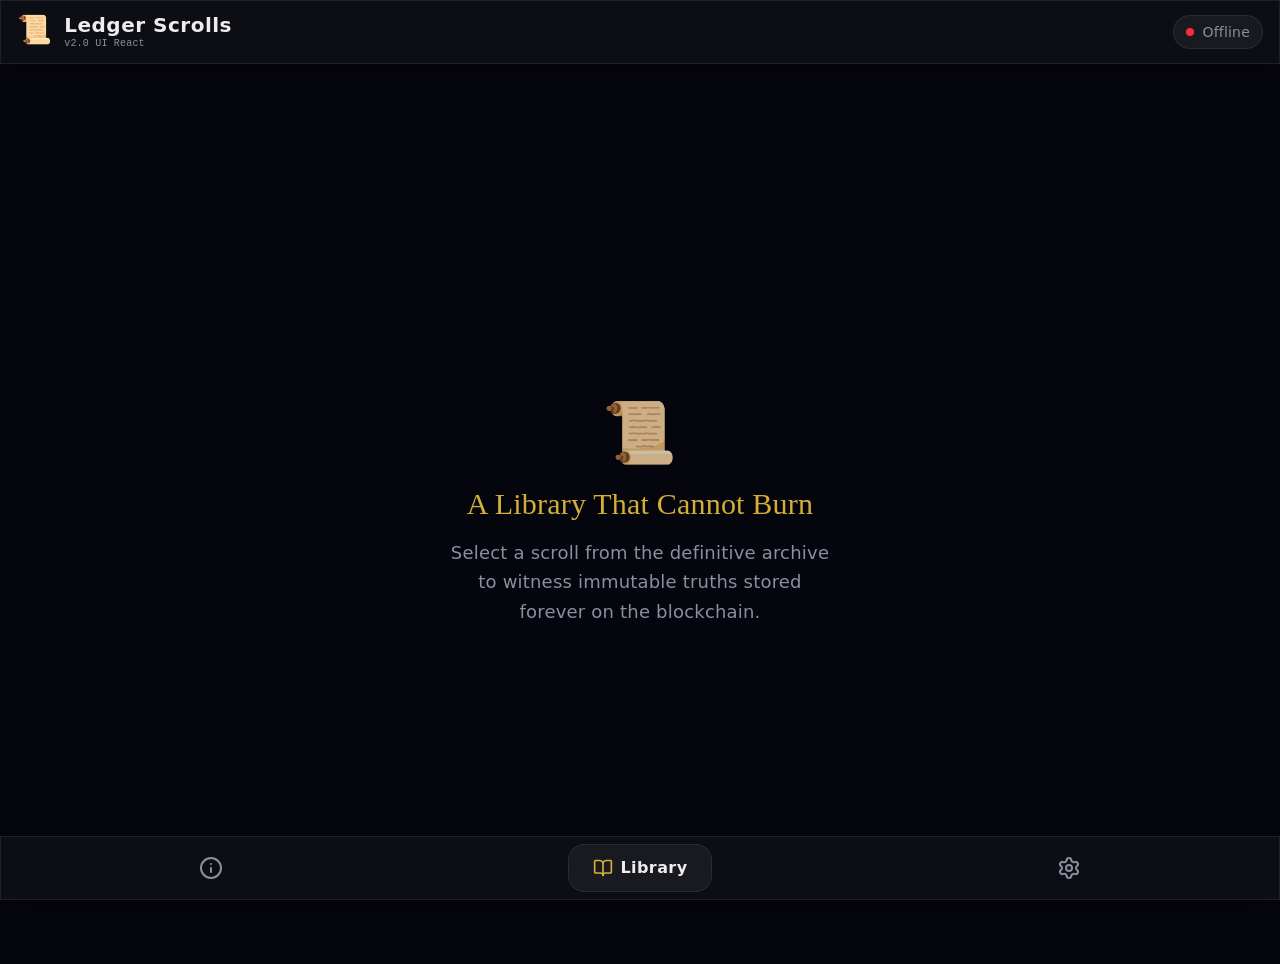
==== commit d6077b9c: "Rebuild site bundle after Koios proxy fixes" ====
--- a/index.html
+++ b/index.html
@@ -1,379 +1,14 @@
-<!DOCTYPE html>
+<!doctype html>
 <html lang="en">
-<head>
-    <meta charset="UTF-8">
-    <meta name="viewport" content="width=device-width, initial-scale=1.0, user-scalable=no">
-    <meta name="theme-color" content="#0a0c10">
-    <meta name="apple-mobile-web-app-capable" content="yes">
-    <meta name="apple-mobile-web-app-status-bar-style" content="black-translucent">
-    <title>Ledger Scrolls</title>
-    <link rel="preconnect" href="https://fonts.googleapis.com">
-    <link rel="preconnect" href="https://fonts.gstatic.com" crossorigin>
-    <link href="https://fonts.googleapis.com/css2?family=Cinzel:wght@400;600;700&family=Cormorant+Garamond:ital,wght@0,400;0,600;1,400&family=JetBrains+Mono:wght@400;500&display=swap" rel="stylesheet">
-    <link rel="stylesheet" href="css/styles.css?v=mobile-3">
-    <link rel="icon" href="data:image/svg+xml,<svg xmlns='http://www.w3.org/2000/svg' viewBox='0 0 100 100'><text y='.9em' font-size='90'>📜</text></svg>">
-</head>
-<body>
-    <!-- Animated Background -->
-    <div class="background-animation">
-        <div class="particles" id="particles"></div>
-        <div class="gradient-overlay"></div>
-    </div>
-
-    <!-- Main Application -->
-    <div class="app-container">
-        <!-- Compact Header -->
-        <header class="header">
-            <div class="logo-section" id="logoSection">
-                <div class="logo-icon">📜</div>
-                <div class="logo-text">
-                    <h1>Ledger Scrolls</h1>
-                </div>
-            </div>
-            <div class="connection-pill" id="connectionPill">
-                <span class="status-dot disconnected" id="statusDot"></span>
-                <span class="status-text" id="statusText">Offline</span>
-            </div>
-        </header>
-
-        <!-- Main Viewer Area -->
-        <main class="viewer-area">
-            <!-- Scroll Title Bar (when viewing) -->
-            <div class="scroll-title-bar" id="scrollTitleBar">
-                <button class="btn-back" id="backBtn" aria-label="Go back">
-                    <span>←</span>
-                </button>
-                <h2 id="viewerTitle">Select a Scroll</h2>
-                <div class="title-actions">
-                    <button class="btn-icon" id="downloadBtn" title="Download" aria-label="Download scroll" disabled>💾</button>
-                    <button class="btn-icon" id="verifyBtn" title="Verify" aria-label="Verify integrity" disabled>🔐</button>
-                </div>
-            </div>
-
-            <!-- Loading State with Scroll Animation -->
-            <div class="viewer-loading" id="viewerLoading">
-                <div class="scroll-animation">
-                    <div class="scroll-paper">
-                        <div class="scroll-content-preview">
-                            <div class="scroll-line"></div>
-                            <div class="scroll-line"></div>
-                            <div class="scroll-line short"></div>
-                            <div class="scroll-line"></div>
-                            <div class="scroll-line short"></div>
-                        </div>
-                    </div>
-                    <div class="scroll-roller top"></div>
-                    <div class="scroll-roller bottom"></div>
-                </div>
-                <p class="loading-text" id="loadingText">Ready to explore...</p>
-                
-                <!-- Page Counter / Progress -->
-                <div class="scroll-progress" id="scrollProgress">
-                    <div class="progress-pages" id="progressPages">
-                        <span class="current-page">0</span>
-                        <span class="page-divider">/</span>
-                        <span class="total-pages">0</span>
-                    </div>
-                    <div class="progress-track">
-                        <div class="progress-fill" id="progressFill"></div>
-                    </div>
-                    <div class="progress-status" id="progressStatus">Waiting...</div>
-                </div>
-            </div>
-
-            <!-- Content Display -->
-            <div class="viewer-content" id="viewerContent">
-                <!-- Content will be injected here -->
-            </div>
-
-            <!-- Scroll Metadata (collapsible) -->
-            <div class="scroll-metadata" id="scrollMetadata">
-                <div class="metadata-toggle" id="metadataToggle">
-                    <span>Details</span>
-                    <span class="toggle-arrow">▼</span>
-                </div>
-                <div class="metadata-content" id="metadataContent">
-                    <!-- Metadata will be populated by JS -->
-                </div>
-            </div>
-        </main>
-
-        <!-- Bottom Navigation -->
-        <nav class="bottom-nav">
-            <button class="nav-btn nav-btn-secondary" id="aboutBtn" title="About" aria-label="About Ledger Scrolls">
-                <span class="nav-icon">ℹ️</span>
-            </button>
-            <button class="nav-btn nav-btn-primary" id="libraryBtn">
-                <span class="nav-icon">📚</span>
-                <span class="nav-label">The Library</span>
-            </button>
-            <button class="nav-btn nav-btn-secondary" id="settingsBtn" title="Settings" aria-label="Open settings">
-                <span class="nav-icon">⚙️</span>
-            </button>
-        </nav>
-    </div>
-
-    <!-- Library Drawer -->
-    <div class="drawer" id="libraryDrawer">
-        <div class="drawer-backdrop"></div>
-        <div class="drawer-content">
-            <div class="drawer-header">
-                <h3>📚 The Library</h3>
-                <button class="btn-icon drawer-close" data-close="libraryDrawer" aria-label="Close library">✕</button>
-            </div>
-            <div class="drawer-body">
-                <!-- Search -->
-                <div class="search-box">
-                    <input type="text" class="search-input" id="searchScrolls" placeholder="Search scrolls..." aria-label="Search scrolls">
-                </div>
-                
-                <!-- Categories -->
-                <div class="category-chips" id="scrollCategories">
-                    <!-- Categories will be populated by JS -->
-                </div>
-                
-                <!-- Scroll List -->
-                <div class="scroll-list" id="scrollGrid">
-                    <!-- Scrolls will be populated by JS -->
-                </div>
-                
-                <!-- Custom Scroll -->
-                <button class="btn btn-outline btn-block" id="customScrollBtn">
-                    🔧 Load Custom Scroll
-                </button>
-            </div>
-        </div>
-    </div>
-
-    <!-- Settings Drawer -->
-    <div class="drawer" id="settingsDrawer">
-        <div class="drawer-backdrop"></div>
-        <div class="drawer-content">
-            <div class="drawer-header">
-                <h3>⚙️ Settings</h3>
-                <button class="btn-icon drawer-close" data-close="settingsDrawer" aria-label="Close settings">✕</button>
-            </div>
-            <div class="drawer-body">
-                <!-- Connection (Koios-only) -->
-                <div class="settings-section">
-                    <h4>🔗 Connection</h4>
-                    <p class="help-text">This viewer is <strong>Koios-first</strong> by design. No node/relay required.</p>
-                </div>
-
-                <!-- Blockfrost Failover (optional) -->
-                <div class="settings-section" id="blockfrostSettings">
-                    <h4>🔑 Blockfrost Failover (optional)</h4>
-                    <div class="input-row">
-                        <input type="password" id="apiKeyInput" placeholder="mainnetXXX...">
-                        <button class="btn btn-sm" id="saveApiKey">Save</button>
-                    </div>
-                    <p class="help-text">Only used if Koios is unavailable or missing datum fields.</p>
-                </div>
-
-                <!-- Registry (DNS for Scrolls) -->
-                <div class="settings-section">
-                    <h4>📚 Registry (DNS for Scrolls)</h4>
-                    <div class="form-group">
-                        <label style="display:block; margin-bottom:6px; opacity:0.8;">Public Head (default)</label>
-                        <input type="text" id="registryHeadInput" placeholder="<txhash>#<ix>" style="width:100%;" required />
-                        <p class="help-text">This is the trust anchor. Forks are allowed — readers choose which head to follow.</p>
-                    </div>
-                    <div class="form-group">
-                        <label style="display:block; margin-bottom:6px; opacity:0.8;">Private Heads (optional, one per line)</label>
-                        <textarea id="privateHeadsInput" rows="3" placeholder="<txhash>#<ix>\n<txhash>#<ix>" style="width:100%; resize:vertical;"></textarea>
-                        <p class="help-text">Private heads override public on name collisions. Perfect for company/private libraries.</p>
-                    </div>
-                    <button class="btn btn-primary btn-block" id="loadLibraryBtn">Confirm & Load Library</button>
-                </div>
-
-                <!-- Koios Proxy -->
-                <div class="settings-section">
-                    <h4>🛰️ Koios Proxy (optional)</h4>
-                    <div class="input-row">
-                        <input type="text" id="koiosProxyInput" placeholder="https://proxy.example.com/api/v1">
-                        <button class="btn btn-sm" id="saveKoiosProxy">Save</button>
-                    </div>
-                    <p class="help-text" id="koiosProxyStatus">Current: (none)</p>
-                </div>
-
-                <!-- Theme -->
-                <div class="settings-section">
-                    <h4>🎨 Theme</h4>
-                    <div class="theme-pills">
-                        <button class="theme-pill active" data-theme="dark">🌙 Dark</button>
-                        <button class="theme-pill" data-theme="light">☀️ Light</button>
-                        <button class="theme-pill" data-theme="parchment">📜 Parchment</button>
-                    </div>
-                </div>
-            </div>
-        </div>
-    </div>
-
-    <!-- About Drawer -->
-    <div class="drawer" id="aboutDrawer">
-        <div class="drawer-backdrop"></div>
-        <div class="drawer-content">
-            <div class="drawer-header">
-                <h3>📜 About</h3>
-                <button class="btn-icon drawer-close" data-close="aboutDrawer" aria-label="Close about">✕</button>
-            </div>
-            <div class="drawer-body">
-                <div class="about-hero">
-                    <div class="about-icon">📜</div>
-                    <h2>Ledger Scrolls</h2>
-                    <p class="about-tagline">A Library That Cannot Burn</p>
-                </div>
-                
-                <blockquote class="philosophy-quote">
-                    "In the digital age, true knowledge must be unstoppable."
-                </blockquote>
-                
-                <div class="about-section">
-                    <h4>What is this?</h4>
-                    <p>A viewer for <strong>immutable documents</strong> stored on the Cardano blockchain. Once published, scrolls exist forever—as long as Cardano exists.</p>
-                </div>
-                
-                <div class="about-section">
-                    <h4>Design Principles</h4>
-                    <ul class="check-list">
-                        <li>✅ No chain indexing required</li>
-                        <li>✅ No centralized gatekeepers</li>
-                        <li>✅ No "download the whole chain"</li>
-                        <li>✅ Forever-readable by design</li>
-                    </ul>
-                </div>
-                
-                <div class="about-section">
-                    <h4>🎬 Featured</h4>
-                    <p><a href="first-video.html" style="color: var(--color-accent-primary);">The First Video on Cardano</a> — Watch history unfold as the first video stored entirely on-chain plays in your browser.</p>
-                </div>
-                
-                <div class="about-section">
-                    <h4>⚖️ The Constitution</h4>
-                    <p><a href="constitution.html" style="color: var(--color-accent-primary);">Read the Cardano Constitution</a> — The founding governance document, fetched directly from on-chain storage and cryptographically verified.</p>
-                </div>
-                
-                <div class="about-section">
-                    <h4>📖 The Holy Bible</h4>
-                    <p><a href="bible.html" style="color: var(--color-accent-primary);">Read the Sacred Scripture</a> — The complete World English Bible: 66 books, 1,189 chapters — ~3,500 years of history preserved forever on-chain.</p>
-                </div>
-                
-                <div class="about-footer">
-                    <p>Built with ❤️ by <a href="https://x.com/BEACNpool" target="_blank">@BEACNpool</a></p>
-                    <p><a href="https://github.com/BEACNpool/ledger-scrolls" target="_blank">GitHub</a> • MIT License</p>
-                    <p style="margin-top: 12px; font-size: 0.7rem;"><a href="preview.html" style="color: var(--color-text-muted); opacity: 0.45; text-decoration: none;" title="Experimental — Requires Blockfrost API Key">🧪 Preview Testnet</a></p>
-                </div>
-            </div>
-        </div>
-    </div>
-
-    <!-- Custom Scroll Modal -->
-    <div class="modal" id="customScrollModal">
-        <div class="modal-backdrop"></div>
-        <div class="modal-content">
-            <div class="modal-header">
-                <h3>🔧 Load Custom Scroll</h3>
-                <button class="btn-icon modal-close" data-close="customScrollModal" aria-label="Close">✕</button>
-            </div>
-            <div class="modal-body">
-                <div class="tabs">
-                    <button class="tab-btn active" data-tab="standard">Standard</button>
-                    <button class="tab-btn" data-tab="legacy">Legacy</button>
-                </div>
-                
-                <div class="tab-content active" id="tab-standard">
-                    <div class="form-group">
-                        <label>Lock Address</label>
-                        <input type="text" id="customLockAddr" placeholder="addr1...">
-                    </div>
-                    <div class="form-group">
-                        <label>Transaction Input (txhash#index)</label>
-                        <input type="text" id="customTxIn" placeholder="abc123...#0">
-                    </div>
-                    <div class="form-row">
-                        <div class="form-group">
-                            <label>Content Type</label>
-                            <select id="customContentType">
-                                <option value="image/png">Image (PNG)</option>
-                                <option value="image/jpeg">Image (JPEG)</option>
-                                <option value="text/html">HTML</option>
-                                <option value="text/plain">Plain Text</option>
-                                <option value="application/pdf">PDF</option>
-                                <option value="video/mp4">Video (MP4)</option>
-                            </select>
-                        </div>
-                        <div class="form-group">
-                            <label>Codec</label>
-                            <select id="customCodec">
-                                <option value="none">None</option>
-                                <option value="gzip">Gzip</option>
-                            </select>
-                        </div>
-                    </div>
-                    <div class="form-group">
-                        <label>Expected SHA256 (optional)</label>
-                        <input type="text" id="customSha256" placeholder="abc123...">
-                    </div>
-                </div>
-                
-                <div class="tab-content" id="tab-legacy">
-                    <div class="form-group">
-                        <label>Policy ID</label>
-                        <input type="text" id="customPolicyId" placeholder="abc123...">
-                    </div>
-                    <div class="form-row">
-                        <div class="form-group">
-                            <label>Content Type</label>
-                            <select id="customLegacyContentType">
-                                <option value="text/html">HTML</option>
-                                <option value="text/plain">Plain Text</option>
-                                <option value="application/pdf">PDF</option>
-                                <option value="video/mp4">Video (MP4)</option>
-                            </select>
-                        </div>
-                        <div class="form-group">
-                            <label>Codec</label>
-                            <select id="customLegacyCodec">
-                                <option value="gzip">Gzip</option>
-                                <option value="none">None</option>
-                            </select>
-                        </div>
-                    </div>
-                </div>
-                
-                <button class="btn btn-primary btn-block" id="loadCustomScroll">Load Scroll</button>
-            </div>
-        </div>
-    </div>
-
-    <!-- Verification Modal -->
-    <div class="modal" id="verifyModal">
-        <div class="modal-backdrop"></div>
-        <div class="modal-content">
-            <div class="modal-header">
-                <h3>🔐 Verification</h3>
-                <button class="btn-icon modal-close" data-close="verifyModal" aria-label="Close">✕</button>
-            </div>
-            <div class="modal-body">
-                <div class="verification-result" id="verificationResult">
-                    <!-- Populated by JS -->
-                </div>
-            </div>
-        </div>
-    </div>
-
-    <!-- Toast Container -->
-    <div class="toast-container" id="toastContainer"></div>
-
-    <!-- Scripts -->
-    <script src="js/lib/pako.min.js?v=mobile-3"></script>
-    <script src="js/lib/cbor.min.js?v=mobile-3"></script>
-    <script src="js/scrolls.js?v=mobile-3"></script>
-    <script src="js/blockchain.js?v=mobile-3"></script>
-    <script src="js/reconstruct.js?v=mobile-3"></script>
-    <script>
-        window.LS_DEFAULT_MODE = 'koios';
-    </script>
-    <script src="js/app.js?v=mobile-3"></script>
-</body>
+  <head>
+    <meta charset="UTF-8" />
+    <link rel="icon" type="image/svg+xml" href="./favicon.svg" />
+    <meta name="viewport" content="width=device-width, initial-scale=1.0" />
+    <title>app</title>
+    <script type="module" crossorigin src="./assets/index-D6EEVKoh.js"></script>
+    <link rel="stylesheet" crossorigin href="./assets/index-C-aiwL3M.css">
+  </head>
+  <body>
+    <div id="root"></div>
+  </body>
 </html>
--- a/assets/index-C-aiwL3M.css
+++ b/assets/index-C-aiwL3M.css
@@ -0,0 +1,2 @@
+/*! tailwindcss v4.2.2 | MIT License | https://tailwindcss.com */
+@layer properties{@supports (((-webkit-hyphens:none)) and (not (margin-trim:inline))) or ((-moz-orient:inline) and (not (color:rgb(from red r g b)))){*,:before,:after,::backdrop{--tw-rotate-x:initial;--tw-rotate-y:initial;--tw-rotate-z:initial;--tw-skew-x:initial;--tw-skew-y:initial;--tw-border-style:solid;--tw-leading:initial;--tw-font-weight:initial;--tw-tracking:initial;--tw-shadow:0 0 #0000;--tw-shadow-color:initial;--tw-shadow-alpha:100%;--tw-inset-shadow:0 0 #0000;--tw-inset-shadow-color:initial;--tw-inset-shadow-alpha:100%;--tw-ring-color:initial;--tw-ring-shadow:0 0 #0000;--tw-inset-ring-color:initial;--tw-inset-ring-shadow:0 0 #0000;--tw-ring-inset:initial;--tw-ring-offset-width:0px;--tw-ring-offset-color:#fff;--tw-ring-offset-shadow:0 0 #0000;--tw-blur:initial;--tw-brightness:initial;--tw-contrast:initial;--tw-grayscale:initial;--tw-hue-rotate:initial;--tw-invert:initial;--tw-opacity:initial;--tw-saturate:initial;--tw-sepia:initial;--tw-drop-shadow:initial;--tw-drop-shadow-color:initial;--tw-drop-shadow-alpha:100%;--tw-drop-shadow-size:initial;--tw-backdrop-blur:initial;--tw-backdrop-brightness:initial;--tw-backdrop-contrast:initial;--tw-backdrop-grayscale:initial;--tw-backdrop-hue-rotate:initial;--tw-backdrop-invert:initial;--tw-backdrop-opacity:initial;--tw-backdrop-saturate:initial;--tw-backdrop-sepia:initial}}}@layer theme{:root,:host{--font-sans:"Inter", "Outfit", system-ui, sans-serif;--font-serif:"Cinzel", "Cormorant", serif;--font-mono:ui-monospace, SFMono-Regular, Menlo, Monaco, Consolas, "Liberation Mono", "Courier New", monospace;--color-red-400:oklch(70.4% .191 22.216);--color-red-500:oklch(63.7% .237 25.331);--color-green-400:oklch(79.2% .209 151.711);--color-green-500:oklch(72.3% .219 149.579);--color-black:#000;--color-white:#fff;--spacing:.25rem;--container-md:28rem;--container-lg:32rem;--container-4xl:56rem;--text-xs:.75rem;--text-xs--line-height:calc(1 / .75);--text-sm:.875rem;--text-sm--line-height:calc(1.25 / .875);--text-lg:1.125rem;--text-lg--line-height:calc(1.75 / 1.125);--text-xl:1.25rem;--text-xl--line-height:calc(1.75 / 1.25);--text-2xl:1.5rem;--text-2xl--line-height:calc(2 / 1.5);--text-3xl:1.875rem;--text-3xl--line-height:calc(2.25 / 1.875);--text-4xl:2.25rem;--text-4xl--line-height:calc(2.5 / 2.25);--text-6xl:3.75rem;--text-6xl--line-height:1;--font-weight-medium:500;--font-weight-semibold:600;--tracking-wide:.025em;--leading-tight:1.25;--leading-snug:1.375;--leading-relaxed:1.625;--radius-xl:.75rem;--radius-2xl:1rem;--animate-spin:spin 1s linear infinite;--animate-pulse:pulse 2s cubic-bezier(.4, 0, .6, 1) infinite;--blur-sm:8px;--default-transition-duration:.15s;--default-transition-timing-function:cubic-bezier(.4, 0, .2, 1);--default-font-family:var(--font-sans);--default-mono-font-family:var(--font-mono);--color-gold:#d4af37;--color-void:#05050d;--color-charcoal:#12141a}}@layer base{*,:after,:before,::backdrop{box-sizing:border-box;border:0 solid;margin:0;padding:0}::file-selector-button{box-sizing:border-box;border:0 solid;margin:0;padding:0}html,:host{-webkit-text-size-adjust:100%;tab-size:4;line-height:1.5;font-family:var(--default-font-family,ui-sans-serif, system-ui, sans-serif, "Apple Color Emoji", "Segoe UI Emoji", "Segoe UI Symbol", "Noto Color Emoji");font-feature-settings:var(--default-font-feature-settings,normal);font-variation-settings:var(--default-font-variation-settings,normal);-webkit-tap-highlight-color:transparent}hr{height:0;color:inherit;border-top-width:1px}abbr:where([title]){-webkit-text-decoration:underline dotted;text-decoration:underline dotted}h1,h2,h3,h4,h5,h6{font-size:inherit;font-weight:inherit}a{color:inherit;-webkit-text-decoration:inherit;-webkit-text-decoration:inherit;-webkit-text-decoration:inherit;-webkit-text-decoration:inherit;text-decoration:inherit}b,strong{font-weight:bolder}code,kbd,samp,pre{font-family:var(--default-mono-font-family,ui-monospace, SFMono-Regular, Menlo, Monaco, Consolas, "Liberation Mono", "Courier New", monospace);font-feature-settings:var(--default-mono-font-feature-settings,normal);font-variation-settings:var(--default-mono-font-variation-settings,normal);font-size:1em}small{font-size:80%}sub,sup{vertical-align:baseline;font-size:75%;line-height:0;position:relative}sub{bottom:-.25em}sup{top:-.5em}table{text-indent:0;border-color:inherit;border-collapse:collapse}:-moz-focusring{outline:auto}progress{vertical-align:baseline}summary{display:list-item}ol,ul,menu{list-style:none}img,svg,video,canvas,audio,iframe,embed,object{vertical-align:middle;display:block}img,video{max-width:100%;height:auto}button,input,select,optgroup,textarea{font:inherit;font-feature-settings:inherit;font-variation-settings:inherit;letter-spacing:inherit;color:inherit;opacity:1;background-color:#0000;border-radius:0}::file-selector-button{font:inherit;font-feature-settings:inherit;font-variation-settings:inherit;letter-spacing:inherit;color:inherit;opacity:1;background-color:#0000;border-radius:0}:where(select:is([multiple],[size])) optgroup{font-weight:bolder}:where(select:is([multiple],[size])) optgroup option{padding-inline-start:20px}::file-selector-button{margin-inline-end:4px}::placeholder{opacity:1}@supports (not ((-webkit-appearance:-apple-pay-button))) or (contain-intrinsic-size:1px){::placeholder{color:currentColor}@supports (color:color-mix(in lab, red, red)){::placeholder{color:color-mix(in oklab, currentcolor 50%, transparent)}}}textarea{resize:vertical}::-webkit-search-decoration{-webkit-appearance:none}::-webkit-date-and-time-value{min-height:1lh;text-align:inherit}::-webkit-datetime-edit{display:inline-flex}::-webkit-datetime-edit-fields-wrapper{padding:0}::-webkit-datetime-edit{padding-block:0}::-webkit-datetime-edit-year-field{padding-block:0}::-webkit-datetime-edit-month-field{padding-block:0}::-webkit-datetime-edit-day-field{padding-block:0}::-webkit-datetime-edit-hour-field{padding-block:0}::-webkit-datetime-edit-minute-field{padding-block:0}::-webkit-datetime-edit-second-field{padding-block:0}::-webkit-datetime-edit-millisecond-field{padding-block:0}::-webkit-datetime-edit-meridiem-field{padding-block:0}::-webkit-calendar-picker-indicator{line-height:1}:-moz-ui-invalid{box-shadow:none}button,input:where([type=button],[type=reset],[type=submit]){appearance:button}::file-selector-button{appearance:button}::-webkit-inner-spin-button{height:auto}::-webkit-outer-spin-button{height:auto}[hidden]:where(:not([hidden=until-found])){display:none!important}:root{--bg-main:var(--color-void);--bg-panel:var(--color-charcoal);--border-glass:#ffffff14;--border-glass-hover:#d4af374d;--text-primary:#ededed;--text-muted:#8b8f9e;--accent-gold:var(--color-gold)}body{background-color:var(--bg-main);color:var(--text-primary);font-family:var(--font-sans);-webkit-font-smoothing:antialiased;letter-spacing:.2px}}@layer components;@layer utilities{.absolute{position:absolute}.fixed{position:fixed}.relative{position:relative}.sticky{position:sticky}.inset-0{inset:calc(var(--spacing) * 0)}.top-0{top:calc(var(--spacing) * 0)}.top-16{top:calc(var(--spacing) * 16)}.right-0{right:calc(var(--spacing) * 0)}.bottom-0{bottom:calc(var(--spacing) * 0)}.left-0{left:calc(var(--spacing) * 0)}.z-30{z-index:30}.z-40{z-index:40}.z-50{z-index:50}.z-\[100\]{z-index:100}.m-0{margin:calc(var(--spacing) * 0)}.mx-4{margin-inline:calc(var(--spacing) * 4)}.mx-auto{margin-inline:auto}.my-8{margin-block:calc(var(--spacing) * 8)}.mt-1{margin-top:calc(var(--spacing) * 1)}.mt-3{margin-top:calc(var(--spacing) * 3)}.mt-6{margin-top:calc(var(--spacing) * 6)}.mt-8{margin-top:calc(var(--spacing) * 8)}.mt-16{margin-top:calc(var(--spacing) * 16)}.mt-\[-2px\]{margin-top:-2px}.mb-1{margin-bottom:calc(var(--spacing) * 1)}.mb-2{margin-bottom:calc(var(--spacing) * 2)}.mb-4{margin-bottom:calc(var(--spacing) * 4)}.mb-6{margin-bottom:calc(var(--spacing) * 6)}.mb-8{margin-bottom:calc(var(--spacing) * 8)}.mb-16{margin-bottom:calc(var(--spacing) * 16)}.line-clamp-2{-webkit-line-clamp:2;-webkit-box-orient:vertical;display:-webkit-box;overflow:hidden}.flex{display:flex}.inline{display:inline}.h-1{height:calc(var(--spacing) * 1)}.h-2{height:calc(var(--spacing) * 2)}.h-6{height:calc(var(--spacing) * 6)}.h-12{height:calc(var(--spacing) * 12)}.h-16{height:calc(var(--spacing) * 16)}.h-32{height:calc(var(--spacing) * 32)}.h-\[80vh\]{height:80vh}.h-auto{height:auto}.h-full{height:100%}.min-h-\[60vh\]{min-height:60vh}.min-h-screen{min-height:100vh}.w-2{width:calc(var(--spacing) * 2)}.w-16{width:calc(var(--spacing) * 16)}.w-32{width:calc(var(--spacing) * 32)}.w-full{width:100%}.max-w-4xl{max-width:var(--container-4xl)}.max-w-\[1200px\]{max-width:1200px}.max-w-full{max-width:100%}.max-w-lg{max-width:var(--container-lg)}.max-w-md{max-width:var(--container-md)}.min-w-0{min-width:calc(var(--spacing) * 0)}.flex-1{flex:1}.transform{transform:var(--tw-rotate-x,) var(--tw-rotate-y,) var(--tw-rotate-z,) var(--tw-skew-x,) var(--tw-skew-y,)}.animate-pulse{animation:var(--animate-pulse)}.animate-spin{animation:var(--animate-spin)}.flex-col{flex-direction:column}.items-center{align-items:center}.items-start{align-items:flex-start}.justify-around{justify-content:space-around}.justify-between{justify-content:space-between}.justify-center{justify-content:center}.justify-end{justify-content:flex-end}.gap-2{gap:calc(var(--spacing) * 2)}.gap-3{gap:calc(var(--spacing) * 3)}.gap-4{gap:calc(var(--spacing) * 4)}.truncate{text-overflow:ellipsis;white-space:nowrap;overflow:hidden}.overflow-hidden{overflow:hidden}.overflow-y-auto{overflow-y:auto}.rounded{border-radius:.25rem}.rounded-2xl{border-radius:var(--radius-2xl)}.rounded-full{border-radius:3.40282e38px}.rounded-xl{border-radius:var(--radius-xl)}.border{border-style:var(--tw-border-style);border-width:1px}.border-0{border-style:var(--tw-border-style);border-width:0}.border-4{border-style:var(--tw-border-style);border-width:4px}.border-t{border-top-style:var(--tw-border-style);border-top-width:1px}.border-b{border-bottom-style:var(--tw-border-style);border-bottom-width:1px}.border-l{border-left-style:var(--tw-border-style);border-left-width:1px}.border-\[var\(--border-glass\)\]{border-color:var(--border-glass)}.border-red-500\/20{border-color:#fb2c3633}@supports (color:color-mix(in lab, red, red)){.border-red-500\/20{border-color:color-mix(in oklab, var(--color-red-500) 20%, transparent)}}.border-white\/5{border-color:#ffffff0d}@supports (color:color-mix(in lab, red, red)){.border-white\/5{border-color:color-mix(in oklab, var(--color-white) 5%, transparent)}}.border-white\/20{border-color:#fff3}@supports (color:color-mix(in lab, red, red)){.border-white\/20{border-color:color-mix(in oklab, var(--color-white) 20%, transparent)}}.border-t-\[var\(--accent-gold\)\]{border-top-color:var(--accent-gold)}.bg-\[\#F4F1E1\]{background-color:#f4f1e1}.bg-\[var\(--accent-gold\)\]{background-color:var(--accent-gold)}.bg-\[var\(--bg-main\)\]{background-color:var(--bg-main)}.bg-\[var\(--bg-panel\)\]{background-color:var(--bg-panel)}.bg-black\/60{background-color:#0009}@supports (color:color-mix(in lab, red, red)){.bg-black\/60{background-color:color-mix(in oklab, var(--color-black) 60%, transparent)}}.bg-green-500{background-color:var(--color-green-500)}.bg-red-500{background-color:var(--color-red-500)}.bg-red-500\/10{background-color:#fb2c361a}@supports (color:color-mix(in lab, red, red)){.bg-red-500\/10{background-color:color-mix(in oklab, var(--color-red-500) 10%, transparent)}}.bg-white{background-color:var(--color-white)}.bg-white\/5{background-color:#ffffff0d}@supports (color:color-mix(in lab, red, red)){.bg-white\/5{background-color:color-mix(in oklab, var(--color-white) 5%, transparent)}}.bg-white\/10{background-color:#ffffff1a}@supports (color:color-mix(in lab, red, red)){.bg-white\/10{background-color:color-mix(in oklab, var(--color-white) 10%, transparent)}}.p-2{padding:calc(var(--spacing) * 2)}.p-4{padding:calc(var(--spacing) * 4)}.p-6{padding:calc(var(--spacing) * 6)}.p-8{padding:calc(var(--spacing) * 8)}.px-3{padding-inline:calc(var(--spacing) * 3)}.px-4{padding-inline:calc(var(--spacing) * 4)}.px-6{padding-inline:calc(var(--spacing) * 6)}.py-1\.5{padding-block:calc(var(--spacing) * 1.5)}.py-2{padding-block:calc(var(--spacing) * 2)}.py-3{padding-block:calc(var(--spacing) * 3)}.py-8{padding-block:calc(var(--spacing) * 8)}.text-center{text-align:center}.text-left{text-align:left}.font-mono{font-family:var(--font-mono)}.font-serif{font-family:var(--font-serif)}.text-2xl{font-size:var(--text-2xl);line-height:var(--tw-leading,var(--text-2xl--line-height))}.text-3xl{font-size:var(--text-3xl);line-height:var(--tw-leading,var(--text-3xl--line-height))}.text-4xl{font-size:var(--text-4xl);line-height:var(--tw-leading,var(--text-4xl--line-height))}.text-6xl{font-size:var(--text-6xl);line-height:var(--tw-leading,var(--text-6xl--line-height))}.text-lg{font-size:var(--text-lg);line-height:var(--tw-leading,var(--text-lg--line-height))}.text-sm{font-size:var(--text-sm);line-height:var(--tw-leading,var(--text-sm--line-height))}.text-xl{font-size:var(--text-xl);line-height:var(--tw-leading,var(--text-xl--line-height))}.text-xs{font-size:var(--text-xs);line-height:var(--tw-leading,var(--text-xs--line-height))}.text-\[10px\]{font-size:10px}.text-\[28px\]{font-size:28px}.leading-none{--tw-leading:1;line-height:1}.leading-relaxed{--tw-leading:var(--leading-relaxed);line-height:var(--leading-relaxed)}.leading-snug{--tw-leading:var(--leading-snug);line-height:var(--leading-snug)}.leading-tight{--tw-leading:var(--leading-tight);line-height:var(--leading-tight)}.font-medium{--tw-font-weight:var(--font-weight-medium);font-weight:var(--font-weight-medium)}.font-semibold{--tw-font-weight:var(--font-weight-semibold);font-weight:var(--font-weight-semibold)}.tracking-wide{--tw-tracking:var(--tracking-wide);letter-spacing:var(--tracking-wide)}.break-words{overflow-wrap:break-word}.whitespace-pre-wrap{white-space:pre-wrap}.text-\[\#2C2825\]{color:#2c2825}.text-\[var\(--accent-gold\)\]{color:var(--accent-gold)}.text-\[var\(--text-muted\)\]{color:var(--text-muted)}.text-\[var\(--text-primary\)\]{color:var(--text-primary)}.text-red-400{color:var(--color-red-400)}.text-red-500{color:var(--color-red-500)}.text-white{color:var(--color-white)}.text-white\/40{color:#fff6}@supports (color:color-mix(in lab, red, red)){.text-white\/40{color:color-mix(in oklab, var(--color-white) 40%, transparent)}}.text-white\/50{color:#ffffff80}@supports (color:color-mix(in lab, red, red)){.text-white\/50{color:color-mix(in oklab, var(--color-white) 50%, transparent)}}.text-white\/60{color:#fff9}@supports (color:color-mix(in lab, red, red)){.text-white\/60{color:color-mix(in oklab, var(--color-white) 60%, transparent)}}.italic{font-style:italic}.opacity-60{opacity:.6}.opacity-80{opacity:.8}.shadow-2xl{--tw-shadow:0 25px 50px -12px var(--tw-shadow-color,#00000040);box-shadow:var(--tw-inset-shadow), var(--tw-inset-ring-shadow), var(--tw-ring-offset-shadow), var(--tw-ring-shadow), var(--tw-shadow)}.shadow-\[0_0_8px_rgba\(34\,197\,94\,0\.6\)\]{--tw-shadow:0 0 8px var(--tw-shadow-color,#22c55e99);box-shadow:var(--tw-inset-shadow), var(--tw-inset-ring-shadow), var(--tw-ring-offset-shadow), var(--tw-ring-shadow), var(--tw-shadow)}.filter{filter:var(--tw-blur,) var(--tw-brightness,) var(--tw-contrast,) var(--tw-grayscale,) var(--tw-hue-rotate,) var(--tw-invert,) var(--tw-saturate,) var(--tw-sepia,) var(--tw-drop-shadow,)}.backdrop-blur-sm{--tw-backdrop-blur:blur(var(--blur-sm));-webkit-backdrop-filter:var(--tw-backdrop-blur,) var(--tw-backdrop-brightness,) var(--tw-backdrop-contrast,) var(--tw-backdrop-grayscale,) var(--tw-backdrop-hue-rotate,) var(--tw-backdrop-invert,) var(--tw-backdrop-opacity,) var(--tw-backdrop-saturate,) var(--tw-backdrop-sepia,);backdrop-filter:var(--tw-backdrop-blur,) var(--tw-backdrop-brightness,) var(--tw-backdrop-contrast,) var(--tw-backdrop-grayscale,) var(--tw-backdrop-hue-rotate,) var(--tw-backdrop-invert,) var(--tw-backdrop-opacity,) var(--tw-backdrop-saturate,) var(--tw-backdrop-sepia,)}.transition{transition-property:color,background-color,border-color,outline-color,text-decoration-color,fill,stroke,--tw-gradient-from,--tw-gradient-via,--tw-gradient-to,opacity,box-shadow,transform,translate,scale,rotate,filter,-webkit-backdrop-filter,backdrop-filter,display,content-visibility,overlay,pointer-events;transition-timing-function:var(--tw-ease,var(--default-transition-timing-function));transition-duration:var(--tw-duration,var(--default-transition-duration))}.transition-all{transition-property:all;transition-timing-function:var(--tw-ease,var(--default-transition-timing-function));transition-duration:var(--tw-duration,var(--default-transition-duration))}.transition-colors{transition-property:color,background-color,border-color,outline-color,text-decoration-color,fill,stroke,--tw-gradient-from,--tw-gradient-via,--tw-gradient-to;transition-timing-function:var(--tw-ease,var(--default-transition-timing-function));transition-duration:var(--tw-duration,var(--default-transition-duration))}@media (hover:hover){.group-hover\:text-\[var\(--accent-gold\)\]:is(:where(.group):hover *){color:var(--accent-gold)}.hover\:border-\[var\(--accent-gold\)\]:hover{border-color:var(--accent-gold)}.hover\:border-white\/40:hover{border-color:#fff6}@supports (color:color-mix(in lab, red, red)){.hover\:border-white\/40:hover{border-color:color-mix(in oklab, var(--color-white) 40%, transparent)}}.hover\:bg-white\/10:hover{background-color:#ffffff1a}@supports (color:color-mix(in lab, red, red)){.hover\:bg-white\/10:hover{background-color:color-mix(in oklab, var(--color-white) 10%, transparent)}}.hover\:text-\[var\(--accent-gold\)\]:hover{color:var(--accent-gold)}.hover\:text-green-400:hover{color:var(--color-green-400)}.hover\:text-white:hover{color:var(--color-white)}}@media (width>=48rem){.md\:mb-0{margin-bottom:calc(var(--spacing) * 0)}.md\:w-\[400px\]{width:400px}.md\:p-12{padding:calc(var(--spacing) * 12)}}.glass-panel{-webkit-backdrop-filter:blur(16px);border:1px solid var(--border-glass);background:#12141aa6;box-shadow:0 8px 32px #0000005e}}@property --tw-rotate-x{syntax:"*";inherits:false}@property --tw-rotate-y{syntax:"*";inherits:false}@property --tw-rotate-z{syntax:"*";inherits:false}@property --tw-skew-x{syntax:"*";inherits:false}@property --tw-skew-y{syntax:"*";inherits:false}@property --tw-border-style{syntax:"*";inherits:false;initial-value:solid}@property --tw-leading{syntax:"*";inherits:false}@property --tw-font-weight{syntax:"*";inherits:false}@property --tw-tracking{syntax:"*";inherits:false}@property --tw-shadow{syntax:"*";inherits:false;initial-value:0 0 #0000}@property --tw-shadow-color{syntax:"*";inherits:false}@property --tw-shadow-alpha{syntax:"<percentage>";inherits:false;initial-value:100%}@property --tw-inset-shadow{syntax:"*";inherits:false;initial-value:0 0 #0000}@property --tw-inset-shadow-color{syntax:"*";inherits:false}@property --tw-inset-shadow-alpha{syntax:"<percentage>";inherits:false;initial-value:100%}@property --tw-ring-color{syntax:"*";inherits:false}@property --tw-ring-shadow{syntax:"*";inherits:false;initial-value:0 0 #0000}@property --tw-inset-ring-color{syntax:"*";inherits:false}@property --tw-inset-ring-shadow{syntax:"*";inherits:false;initial-value:0 0 #0000}@property --tw-ring-inset{syntax:"*";inherits:false}@property --tw-ring-offset-width{syntax:"<length>";inherits:false;initial-value:0}@property --tw-ring-offset-color{syntax:"*";inherits:false;initial-value:#fff}@property --tw-ring-offset-shadow{syntax:"*";inherits:false;initial-value:0 0 #0000}@property --tw-blur{syntax:"*";inherits:false}@property --tw-brightness{syntax:"*";inherits:false}@property --tw-contrast{syntax:"*";inherits:false}@property --tw-grayscale{syntax:"*";inherits:false}@property --tw-hue-rotate{syntax:"*";inherits:false}@property --tw-invert{syntax:"*";inherits:false}@property --tw-opacity{syntax:"*";inherits:false}@property --tw-saturate{syntax:"*";inherits:false}@property --tw-sepia{syntax:"*";inherits:false}@property --tw-drop-shadow{syntax:"*";inherits:false}@property --tw-drop-shadow-color{syntax:"*";inherits:false}@property --tw-drop-shadow-alpha{syntax:"<percentage>";inherits:false;initial-value:100%}@property --tw-drop-shadow-size{syntax:"*";inherits:false}@property --tw-backdrop-blur{syntax:"*";inherits:false}@property --tw-backdrop-brightness{syntax:"*";inherits:false}@property --tw-backdrop-contrast{syntax:"*";inherits:false}@property --tw-backdrop-grayscale{syntax:"*";inherits:false}@property --tw-backdrop-hue-rotate{syntax:"*";inherits:false}@property --tw-backdrop-invert{syntax:"*";inherits:false}@property --tw-backdrop-opacity{syntax:"*";inherits:false}@property --tw-backdrop-saturate{syntax:"*";inherits:false}@property --tw-backdrop-sepia{syntax:"*";inherits:false}@keyframes spin{to{transform:rotate(360deg)}}@keyframes pulse{50%{opacity:.5}}
